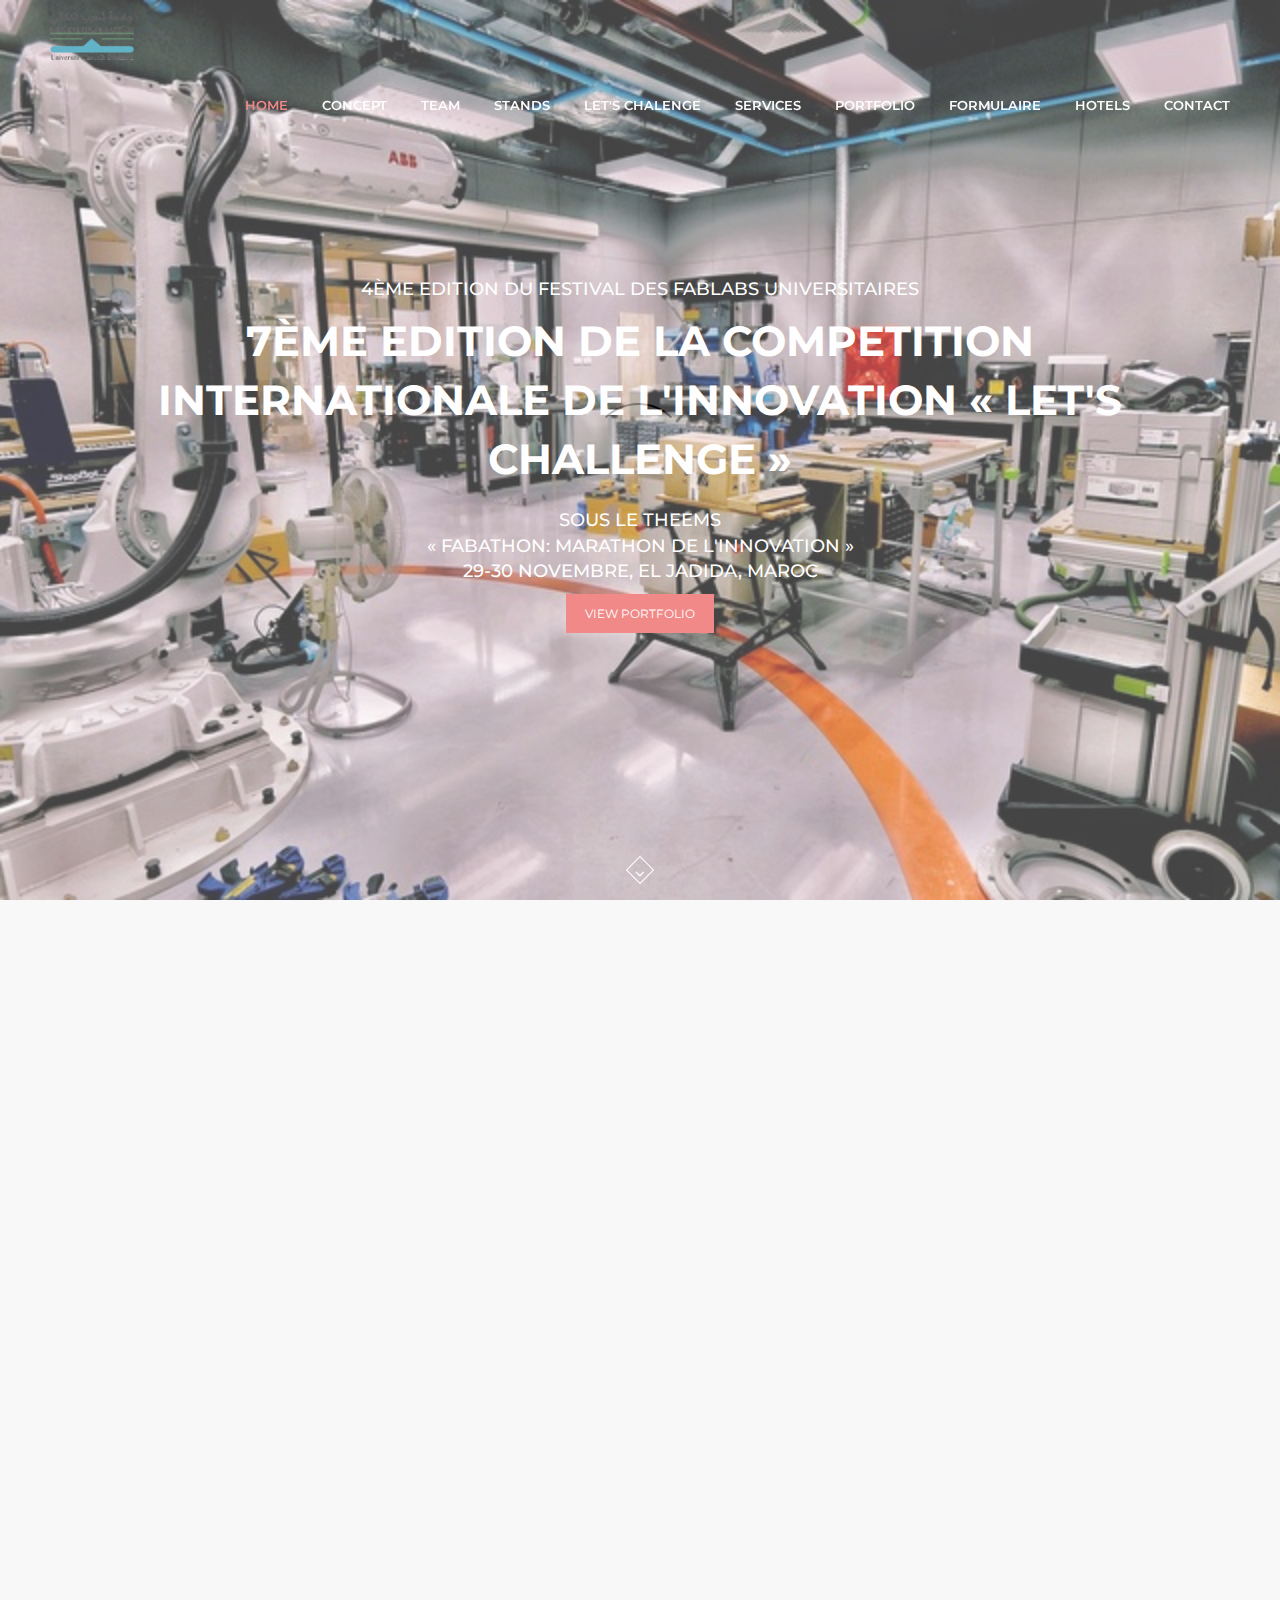
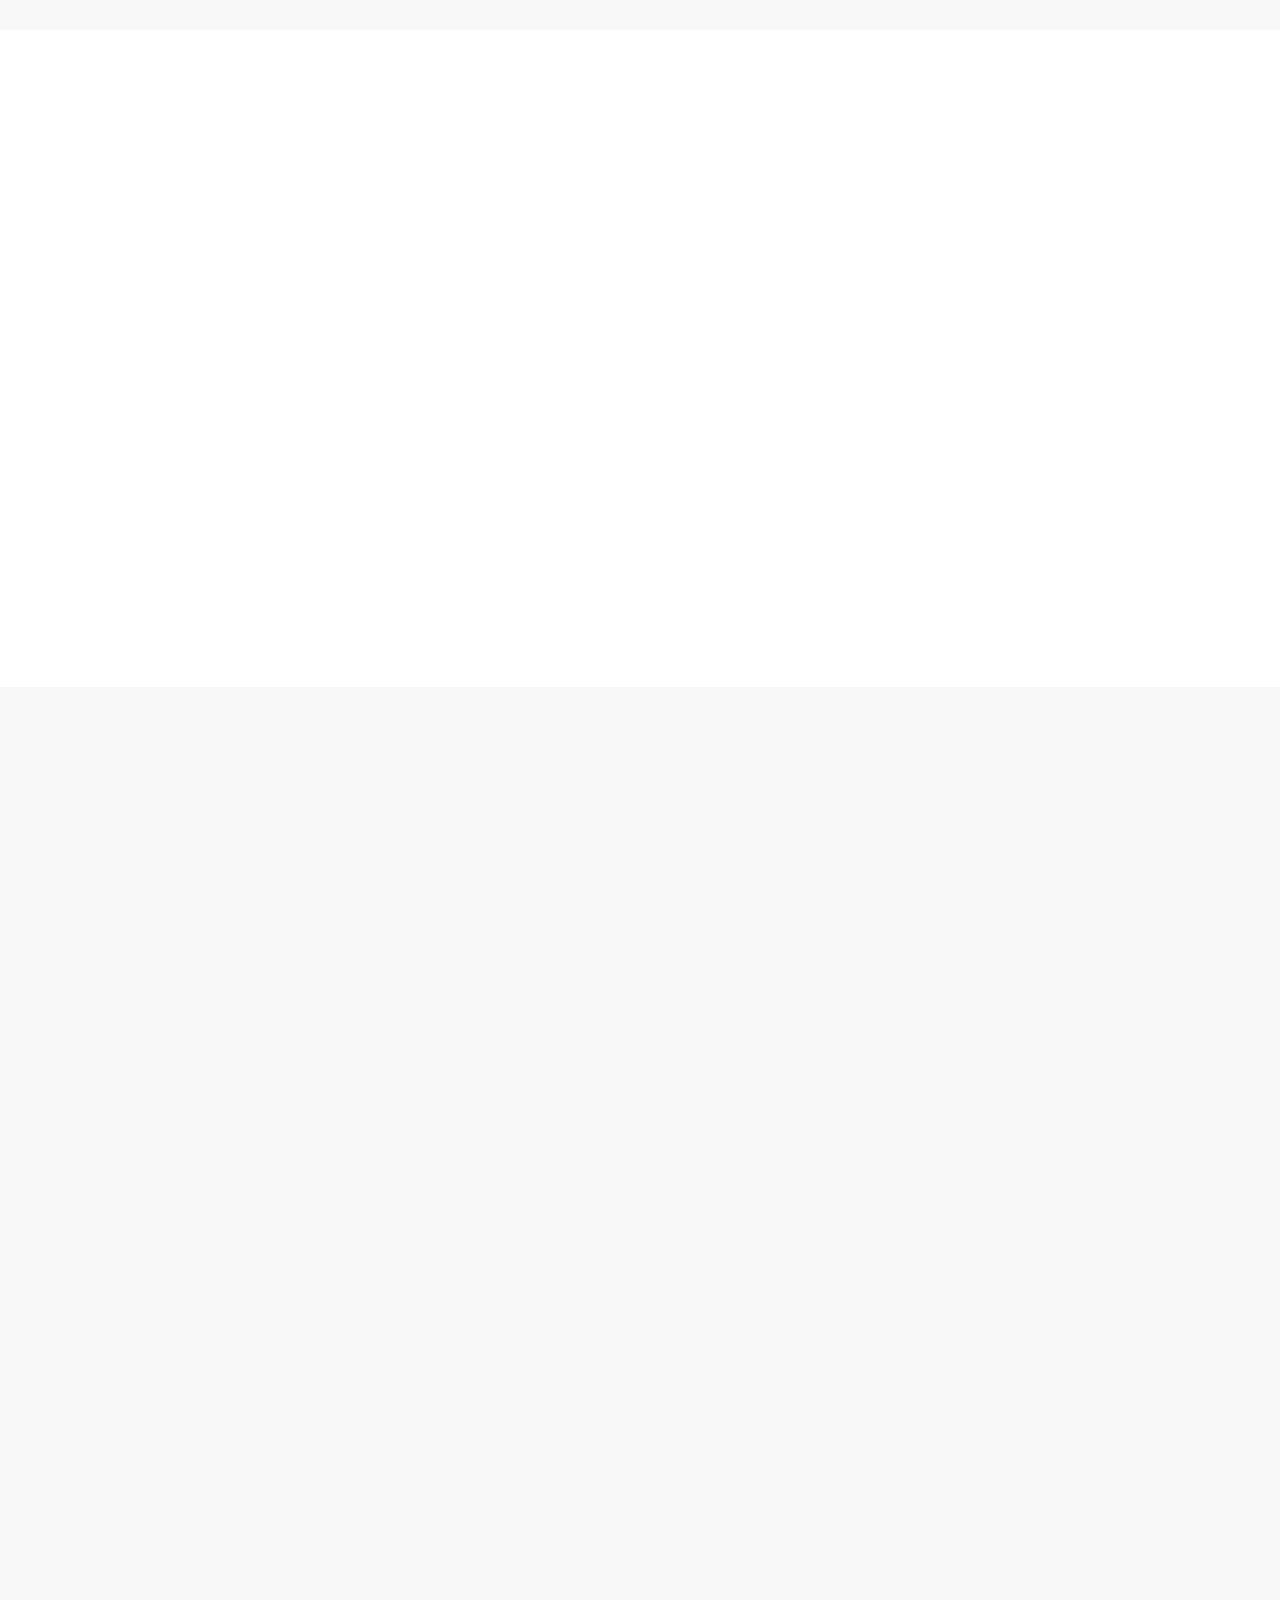
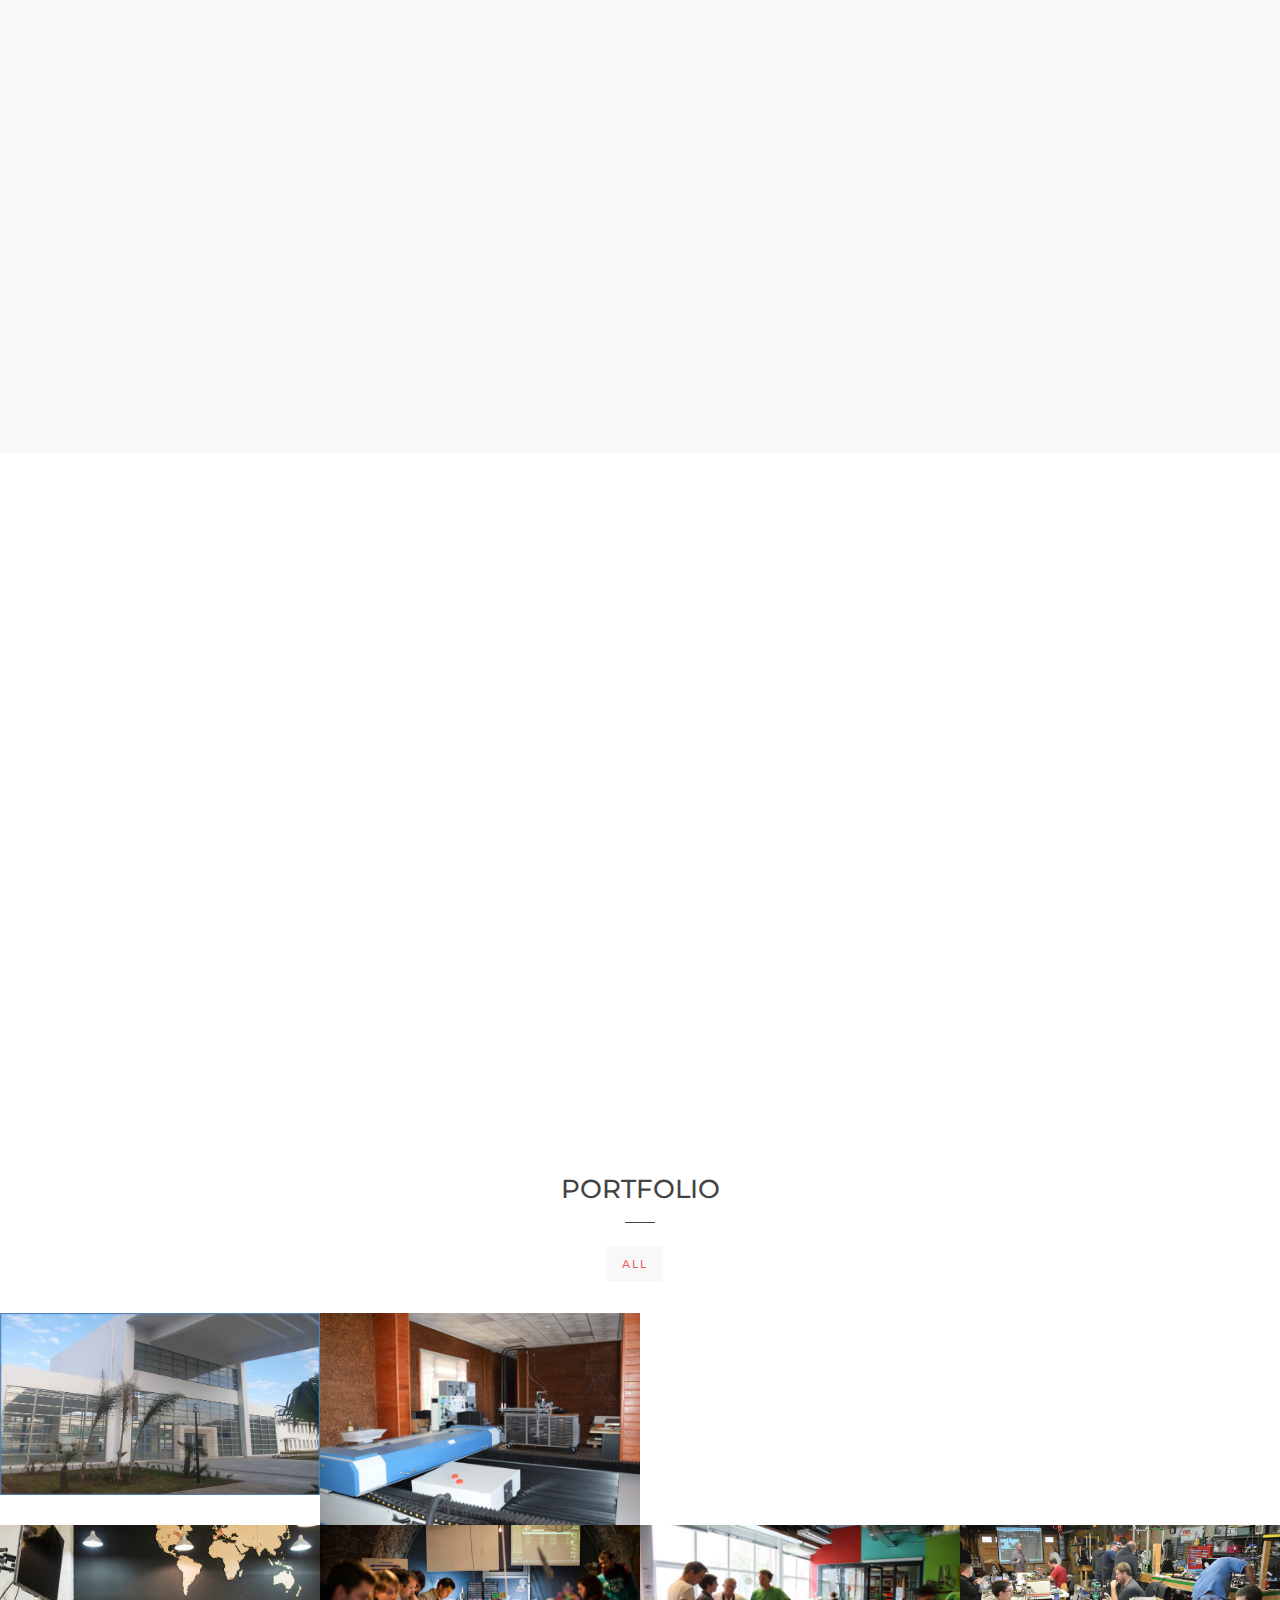
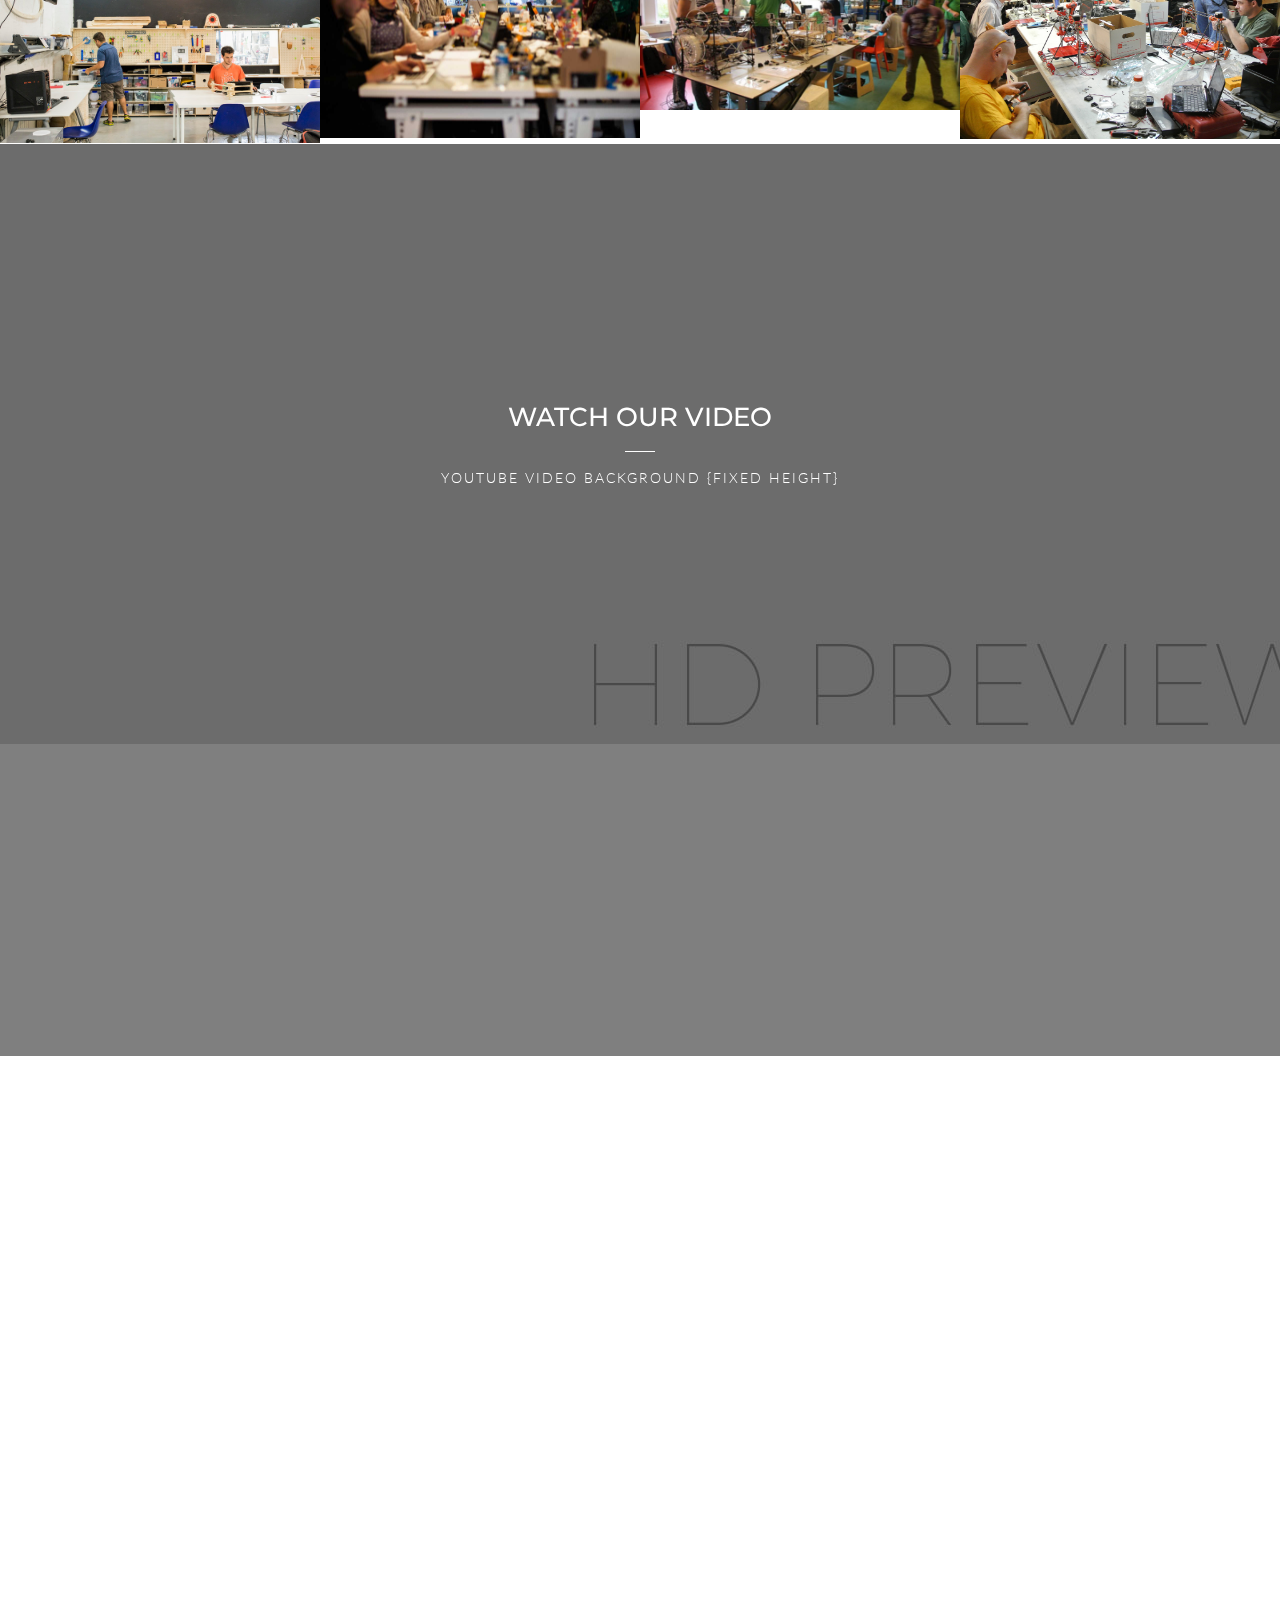
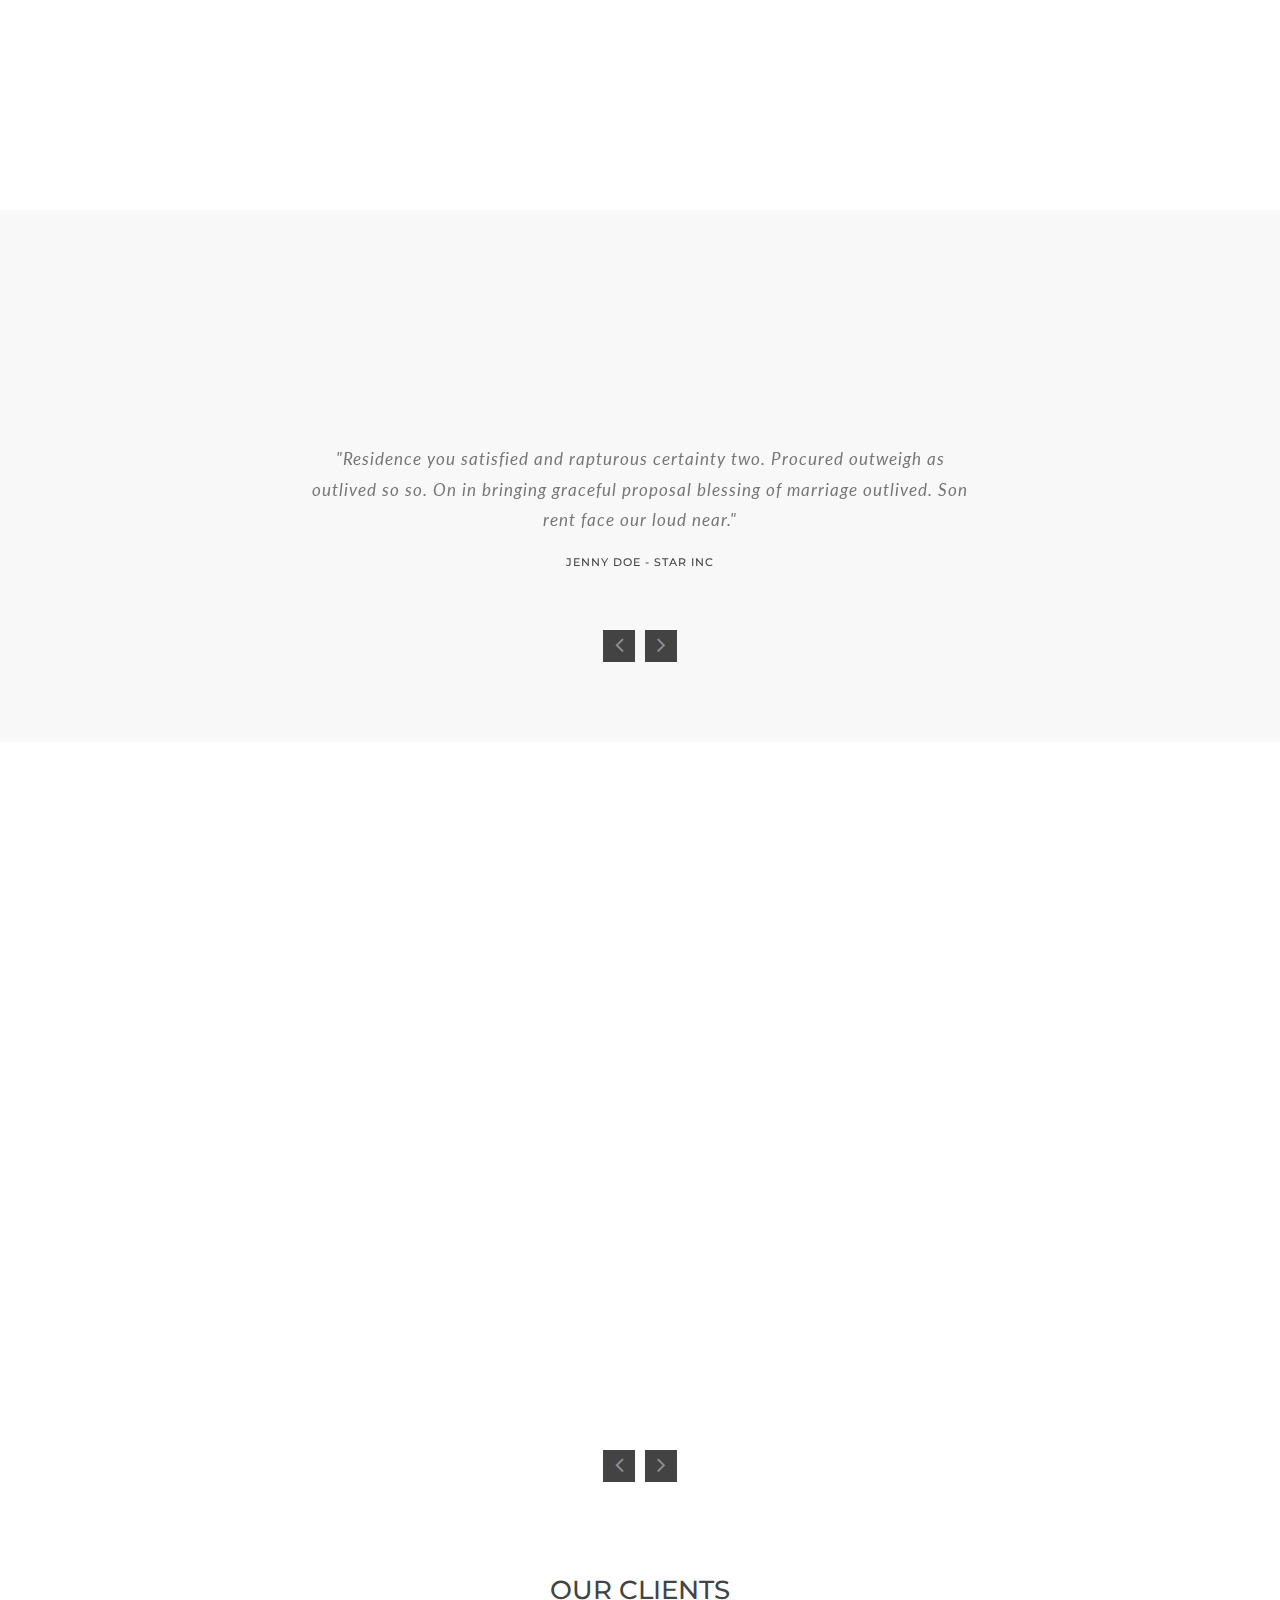
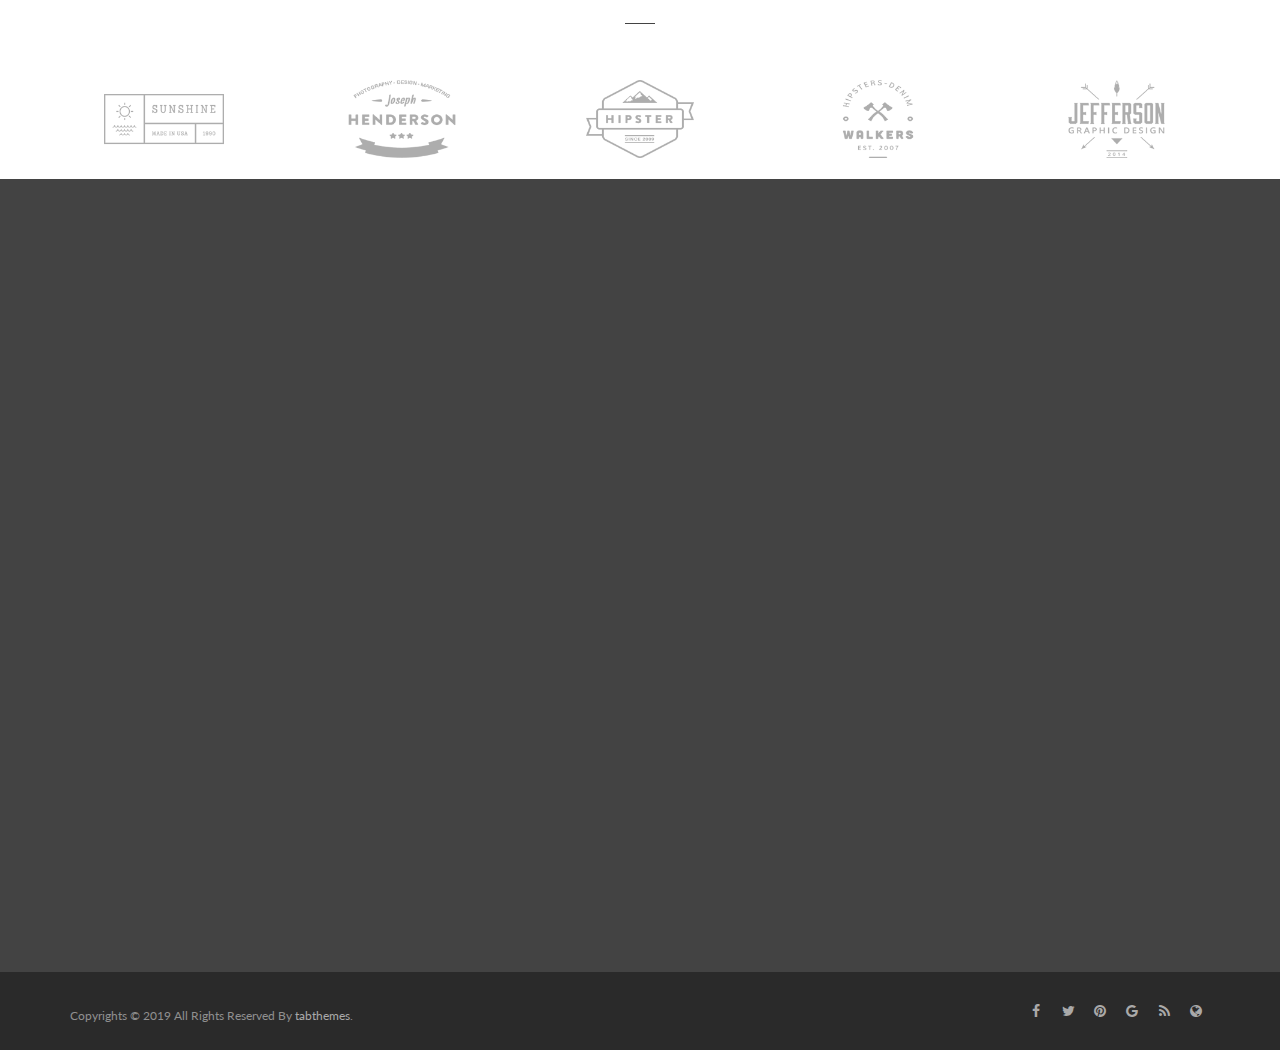
==== index_02_parallax.html @ a4fd64a7 "first commit" ====
<!DOCTYPE html>
<html lang="en">
  <head>
    <meta charset="utf-8">
    <meta http-equiv="X-UA-Compatible" content="IE=edge">
    <meta name="viewport" content="width=device-width, initial-scale=1">
    
    <title>ENSAJ</title>
    
    <meta name="description" content="N.Agency - Responisve Landing Page for Agency">
    <meta name="keywords" content="">
    <meta name="author" content="tabthemes">
    
    <!-- Favicons -->
    <link rel="shortcut icon" href="img/favicon.png">
    <link rel="apple-touch-icon" sizes="57x57" href="img/apple-touch-icon-57x57.png">
    <link rel="apple-touch-icon" sizes="72x72" href="img/apple-touch-icon-72x72.png">
    <link rel="apple-touch-icon" sizes="114x114" href="img/apple-touch-icon-114x114.png">
    
    <!-- Google Web Fonts -->
    <link href="https://fonts.googleapis.com/css?family=Montserrat" rel="stylesheet">
    <link href="https://fonts.googleapis.com/css?family=Lato:300,400,700" rel="stylesheet">
    
    <!-- Bootstrap CSS -->
    <link href="bootstrap/css/bootstrap.min.css" rel="stylesheet">
    
    <!-- CSS Files For Plugin -->
    <link href="css/animate.css" rel="stylesheet">
    <link href="css/font-awesome/font-awesome.min.css" rel="stylesheet">
    <link href="css/magnific-popup.css" rel="stylesheet" />
    <link href="css/YTPlayer.css" rel="stylesheet" />
    <link rel="stylesheet" href="inc/owlcarousel/css/owl.carousel.min.css">
    <link rel="stylesheet" href="inc/owlcarousel/css/owl.theme.default.min.css">
    <link rel="stylesheet" href="inc/revolution/css/settings.css" />
    <link rel="stylesheet" href="inc/revolution/css/layers.css" />
    <link rel="stylesheet" href="inc/revolution/css/navigation.css" />
    
    <!-- Custom CSS -->
    <link href="css/style.css" rel="stylesheet">
    
    <!-- HTML5 shim and Respond.js for IE8 support of HTML5 elements and media queries -->
    <!-- WARNING: Respond.js doesn't work if you view the page via file:// -->
    <!--[if lt IE 9]>
      <script src="https://oss.maxcdn.com/html5shiv/3.7.2/html5shiv.min.js"></script>
      <script src="https://oss.maxcdn.com/respond/1.4.2/respond.min.js"></script>
    <![endif]-->
  </head>
  <body class="homepage_parallax" data-spy="scroll" data-target=".navbar-fixed-top" data-offset="100">
    
    
    <!-- Preloader -->
    <div id="preloader">
        <div id="spinner"></div>
    </div>
    <!-- End Preloader-->

    
    <!-- Start Navigation -->
    <header class="nav-transparent" id="home">

        <nav class="navbar navbar-fixed-top">
            <div class="navigation">
                <div class="container-fluid">
                    <div class="row">

                        <div class="navbar-header">
                            <button type="button" class="navbar-toggle" data-toggle="collapse" data-target="#navbar-collapse">
                                <span class="sr-only">Toggle navigation</span>
                                <span class="icon-bar"></span>
                                <span class="icon-bar"></span>
                                <span class="icon-bar"></span>
                            </button>

                            <!-- Logo -->
                            <div class="logo-container">
                                <div class="logo-wrap local-scroll">
                                  <a href="#home">
                                    <img class="logo" src="page-09-a-UCD-Logo-avec-Amazigh.png" width="70%" height="70%"/alt="logo" data-rjs="2">
                                  </a>
                                </div>
                            </div>
                        </div> <!-- end navbar-header -->

                        <div class="col-md-8 col-xs-12 nav-wrap">
                            <div class="collapse navbar-collapse" id="navbar-collapse">

                                <ul class="nav navbar-nav navbar-right">
                                    <li><a data-scroll href="#home">Home</a></li>
                                    <li><a data-scroll href="#about">Concept</a></li>
									<li><a data-scroll href="#team">Team</a></li>
									<li><a data-scroll href="#stand">Stands</a></li>
									<li><a data-scroll href="#lest">Let's Chalenge</a></li>
									<li><a data-scroll href="#services">Services</a></li>
                                    <li><a data-scroll href="#portfolio">Portfolio</a></li>
                                    
                                    <li><a data-scroll href="#price">Formulaire</a></li>
                                    <li><a data-scroll href="#blog">Hotels</a></li>                       
                                    <li><a data-scroll href="#contact">Contact</a></li>
                                </ul>

                            </div>
                        </div> <!-- /.col -->

                    </div> <!-- /.row -->
                </div> <!--/.container -->
            </div> <!-- /.navigation-overlay -->
        </nav> <!-- /.navbar -->

    </header>
    <!-- End Navigation -->

    
    <!-- Start Intro -->
    <section class="parallax-bg" style="background-image:url(IMG_2678.JPG)" data-stellar-background-ratio="0.5">
    <!-- Section Title -->
        <div class="js-height-full container">
            <div class="intro-content white-color text-center vertical-section">
                <div class="vertical-content">
                <h4 class="wow fadeInDown" data-wow-duration="1s" data-wow-delay="0.8s">4ème EDITION DU FESTIVAL DES FABLABS UNIVERSITAIRES
</h4>
                <h1 class="wow zoomIn m-bottom-20" data-wow-duration="1s" data-wow-delay="0.6s">7ème  EDITION DE LA COMPETITION INTERNATIONALE DE L'INNOVATION « LET'S CHALLENGE » </h1>
				 <h4 class="wow fadeInDown" data-wow-duration="1s" data-wow-delay="0.8s">SOUS LE THEEMS <br>
« FABATHON: MARATHON DE L'INNOVATION »<br>

29-30 NOVEMBRE, EL JADIDA, MAROC</h4>
	
                <a data-scroll href="#portfolio" class="btn btn-main btn-theme wow fadeInUp" data-wow-delay="0.8s">View PortFolio</a>
                </div>
            </div>
            <!-- Scroll Down -->
            <div class="scroll-next">
                <a data-scroll href="#services" class="scroll-down"><i class="fa fa-angle-down scroll-down-icon"></i></a>
            </div>
            <!-- End Scroll Down -->
        </div>
    </section>
    <!-- End Intro -->
 <!-- Start About -->
    <section id="about" class="light-bg p-top-80 p-bottom-40">
        <div class="container">
            <div class="row">

                <div class="col-md-6 m-bottom-30">
                    <img src="page-09-c-FablabMaroc_Logo.png" alt="About Image" class="img-responsive wow fadeInLeft" data-wow-duration="1s" data-wow-delay="0.6s" />
                </div> <!-- /.col -->

                <div class="col-md-6">
                    <!-- Section Title -->
                    <div class="m-bottom-30">
                        <h2 class="wow fadeInRight" data-wow-duration="1s" data-wow-delay="0.6s">Concept
</h2>
                        <div class="divider-small wow zoomIn" data-wow-duration="1s" data-wow-delay="0.7s"></div>
                    </div>
                    <div class="wow fadeInRight" data-wow-duration="1s" data-wow-delay="0.6s">
                        <p>Le festival des FabLabs est un évènement annuel organisé dans le cadre du projet de l’Agence Universitaire de la Francophonie (AUF). Il regroupe les FabLabs des universités publiques marocaines. Ces FabLabs se sont regroupés, avec le soutien de l’AUF, dans le Réseau des FabLabs Universitaires du Maroc (RUMAF).
</p>
                        <p>La présente rencontre est la quatrième du genre. Elle vient après une 1ère édition tenue à l’Université Abdelmalek Essaâdi (2019) , une 2ème édition tenue à l’université Ibn Tofaïl (2020) et une 3ème édition tenu à l’université Sultan Moulay Slimane (2021). 
							<br>Les FabLabs ont été mis en place au sein des universités afin d’inciter les étudiants à transformer leurs idées en nouveaux produits et prototypes, en leur donnant accès à une gamme de technologies de fabrication numériques avancées. 
							<br>En parallèle du festival des Fablabs, la 7ème édition de la compétition internationale de l’innovation «Let’s Challenge 7.0 » sera organisé pour récompenser les meilleures réalisations des Fablabs dans le domaine de l’invention et de l’innovation avec le soutien de la Fédération internationale des associations d’inventeurs (IFIA). 
Le festival des FabLabs et la compétition internationale « Let’s Challenge 7.0 » sont un véritable carrefour de rencontre entre universitaires, professionnels, étudiants et passionnés d’innovation, en leur proposant de découvrir les coulisses de la création numérique. 

</p>
                    </div>
                    <a data-scroll href="#contact" class="m-top-30 btn btn-main btn-theme wow fadeInUp" data-wow-delay="0.7s">Contact Us</a>
                </div> <!-- /.col -->

            </div> <!-- /.row -->
        </div> <!-- /.container -->
    </section>
    <!-- End About -->
	  <!-- Start Team -->
    <section id="team" class="p-top-80 p-bottom-50">
        <div class="container">
            <div class="row">

                <!-- Section Title -->
                <div class="section-title text-center m-bottom-40">
                    <h2 class="wow fadeInDown" data-wow-duration="1s" data-wow-delay="0.6s">Team Members</h2>
                    <div class="divider-center-small wow zoomIn" data-wow-duration="1s" data-wow-delay="0.6s"></div>
                    <p class="section-subtitle wow fadeInUp" data-wow-duration="1s" data-wow-delay="0.6s"><em>Resolution possession discovered surrounded advantages has but few add. Yet walls times spoil put. Be<br>it reserved contempt rendered smallest. Studied to passage it mention calling believe an.</em></p>
                </div>

                <!-- === Team Item 1 === -->               
                <div class="col-md-3 col-sm-6 col-xs-12 p-bottom-30">
                    <div class="team-item wow zoomIn" data-wow-duration="1s" data-wow-delay="0.9s">
                        <div class="team-item-image">
                            <div class="team-item-image-overlay">
                                <div class="team-item-icons">
                                    <a href="#"><i class="fa fa-twitter"></i></a>
                                    <a href="#"><i class="fa fa-facebook"></i></a>
                                    <a href="#"><i class="fa fa-google-plus"></i></a>
                                </div>
                            </div>
                            <img src="img/team/1.jpg" alt="" />
                        </div>
                        <div class="team-item-info">
                            <div class="team-item-name">
                                Stephen Joe
                            </div>
                            <div class="team-item-position">
                                Director
                            </div>
                        </div>
                    </div>
                </div> <!-- /.col -->
                
                <!-- === Team Item 2 === -->              
                <div class="col-md-3 col-sm-6 col-xs-12 p-bottom-30">
                    <div class="team-item wow zoomIn" data-wow-duration="1s" data-wow-delay="0.9s">
                        <div class="team-item-image">
                            <div class="team-item-image-overlay">
                                <div class="team-item-icons">
                                    <a href="#"><i class="fa fa-twitter"></i></a>
                                    <a href="#"><i class="fa fa-facebook"></i></a>
                                    <a href="#"><i class="fa fa-google-plus"></i></a>
                                </div>
                            </div>
                            <img src="img/team/2.jpg" alt="" />
                        </div>
                        <div class="team-item-info">
                            <div class="team-item-name">
                                Laura Doe
                            </div>
                            <div class="team-item-position">
                                Creative Director
                            </div>
                        </div>
                    </div>
                </div> <!-- /.col -->
                
                <!-- === Team Item 3 === -->               
                <div class="col-md-3 col-sm-6 col-xs-12 p-bottom-30">
                    <div class="team-item wow zoomIn" data-wow-duration="1s" data-wow-delay="0.9s">
                        <div class="team-item-image">
                            <div class="team-item-image-overlay">
                                <div class="team-item-icons">
                                    <a href="#"><i class="fa fa-twitter"></i></a>
                                    <a href="#"><i class="fa fa-facebook"></i></a>
                                    <a href="#"><i class="fa fa-google-plus"></i></a>
                                </div>
                            </div>
                            <img src="img/team/3.jpg" alt="" />
                        </div>
                        <div class="team-item-info">
                            <div class="team-item-name">
                                Andy Doe
                            </div>
                            <div class="team-item-position">
                                Marketing
                            </div>
                        </div>
                    </div>
                </div> <!-- /.col -->
                
                <!-- === Team Item 4 === -->               
                <div class="col-md-3 col-sm-6 col-xs-12 p-bottom-30">
                    <div class="team-item wow zoomIn" data-wow-duration="1s" data-wow-delay="0.9s">
                        <div class="team-item-image">
                            <div class="team-item-image-overlay">
                                <div class="team-item-icons">
                                    <a href="#"><i class="fa fa-twitter"></i></a>
                                    <a href="#"><i class="fa fa-facebook"></i></a>
                                    <a href="#"><i class="fa fa-google-plus"></i></a>
                                </div>
                            </div>
                            <img src="img/team/4.jpg" alt="" />
                        </div> <!-- /.team-item-image -->
                        <div class="team-item-info">
                            <div class="team-item-name">
                                Inani Joe
                            </div>
                            <div class="team-item-position">
                                Sales
                            </div>
                        </div> <!-- /.team-item-info -->
                    </div> <!-- /.team-item -->
                </div> <!-- /.col -->

            </div> <!-- /.row -->
        </div> <!-- /.container -->
    </section>
    <!-- End Team -->
	  <!-- Start Skill/Why Choose Us -->
    <section class="light-bg p-top-80 p-bottom-40">
        <div class="stand">
            <div class="row">

               <!-- Start Skill/Why Choose Us -->
    <section id="stand"class="light-bg p-top-80 p-bottom-40">
        <div class="container">
            <div class="row">

                <div class="col-md-6 m-bottom-30">
					<br><br><br><br><br>
                    <img src="fablab-2.jpg" alt="About Image" class="img-responsive wow fadeInLeft" data-wow-duration="1s" data-wow-delay="0.6s" />
                </div> <!-- /.col -->

               <div class="col-md-6 p-bottom-40">

                    <!-- Section Title Right -->
                    <div class="m-bottom-30">
                        <h2 class="wow fadeInDown" data-wow-duration="1s" data-wow-delay="0.6s">  Stands</h2>
                        <div class="divider-small wow zoomIn" data-wow-duration="1s" data-wow-delay="0.6s"></div>
                    </div>

                    <!-- === Accordion === -->
                    <div id="accordion" class="panel-group wow fadeIn" data-wow-delay="0.6s">
                        
                        <!-- === Accordion item 1 === -->
                        <div class="panel panel-default">
                            <div class="panel-heading">
                                <h4 class="panel-title">
                                    <a data-toggle="collapse" data-parent="#accordion" href="#collapseOne">Qui expose ?</a>
                                </h4>
                            </div>
                            <div id="collapseOne" class="panel-collapse collapse in">
                                <div class="panel-body">
                                    <p>Les fournisseurs, fabricants, distributeurs et intégrateurs de matières premières, composants, équipements et solutions
</p>
                                </div>
                            </div>
                        </div>
                        
                        <!-- === Accordion item 2 === -->
                        <div class="panel panel-default">
                            <div class="panel-heading">
                                <h4 class="panel-title">
                                    <a class="collapsed" data-toggle="collapse" data-parent="#accordion" href="#collapseTwo">Qui visite?</a>
                                </h4>
                            </div>
                            <div id="collapseTwo" class="panel-collapse collapse">
                                <div class="panel-body">
                                    <p>Les fournisseurs, fabricants, distributeurs et intégrateurs de matières premières, composants, équipements et solutions
</p>
                                </div>
                            </div>
                        </div>
                        
                        <!-- === Accordion item 3 === -->
                        <div class="panel panel-default">
                            <div class="panel-heading">
                                <h4 class="panel-title">
                                    <a class="collapsed" data-toggle="collapse" data-parent="#accordion" href="#collapseThree">Pourquoi Exposer ?</a>
                                </h4>
                            </div>
                            <div id="collapseThree" class="panel-collapse collapse">
                                <div class="panel-body">
                                    <p>Rejoignez toute la communauté réunie en un seul lieu !
Générez de nouvelles prises de contacts avec des détenteurs et intégrateurs
Profitez de l’unique événement spécialiste dédié aux FabLabs
Bénéficiez des multiples opportunités pour échanger et toucher des cibles spécifiques
</p>
                                </div>
                            </div>
                        </div>
						
						
						<div class="panel panel-default">
                            <div class="panel-heading">
                                <h4 class="panel-title">
                                    <a class="collapsed" data-toggle="collapse" data-parent="#accordion" href="#collapseThree3">Devener exposant</a>
                                </h4>
                            </div>
                            <div id="collapseThree3" class="panel-collapse collapse">
                                <div class="panel-body">
                                    <p>veuillez compléter le formulaire et le renvoyer par email Email : 
festivalfablab@usms.ma «Formulaire de demande de stand pour les exposants industriels
</p>
                                </div>
                            </div>
                        </div>

                    </div> <!-- /.panel-group -->

            </div> <!-- /.row -->
        </div> <!-- /.container -->
    </section>
    <!-- End Skill/Why Choose Us -->
                </div> <!-- /.col -->

            </div> <!-- /.row -->
        </div> <!-- /.container -->
    </section>
    <!-- End Skill/Why Choose Us -->
<section id="lest" class="light-bg p-top-80 p-bottom-40">
        <div class="container">
            <div class="row">

                <div class="col-md-6 m-bottom-30">
                    <img src="page-05_Let'sChallenge_Logo.jpg" alt="About Image" class="img-responsive wow fadeInLeft" data-wow-duration="1s" data-wow-delay="0.6s" />
                </div> <!-- /.col -->

                <div class="col-md-6">
                    <!-- Section Title -->
                    <div class="m-bottom-30">
                        <h2 class="wow fadeInRight" data-wow-duration="1s" data-wow-delay="0.6s">Let's Chalenge

</h2>
                        <div class="divider-small wow zoomIn" data-wow-duration="1s" data-wow-delay="0.7s"></div>
                    </div>
                    <div class="wow fadeInRight" data-wow-duration="1s" data-wow-delay="0.6s">
                        <p>L’Université Chouaib Doukakli- El Jadida a le plaisir d’organiser la 7ème édition de la compétition internationale de l’innovation  « Let’s Challenge 7.0 » sous le thème « FablaThon : Marathon de l’innovation »


</p>
                        <p>Let’s Challenge 7.0 est une compétition internationale qui permet aux candidats porteurs de projets de démontrer le potentiel de leurs idées ingénieuses et innovantes devant un jury d’experts marocains et étrangers, bénéficier d’avis expérimentés, retenir l’attention des investisseurs et gagner de nombreux prix.

							<br>Let’s Challenge bénéficie d’une large couverture de la part des médias nationaux pour son succès et focalisation spéciale sur le thème de l’innovation. Cette édition est organisée en partenariat avec l’Agence Universitaire de la Francophonie au Maghreb (AUF), le Réseau Universitaire Marocain des FabLabs (RUMAF) et le soutien ???? de la Fédération Internationale des Associations d’Inventeurs (IFIA)???.

							
</p>
                    </div>
                    <a data-scroll href="#contact" class="m-top-30 btn btn-main btn-theme wow fadeInUp" data-wow-delay="0.7s">Contact Us</a>
                </div> <!-- /.col -->

            </div> <!-- /.row -->
        </div> <!-- /.container -->
    </section>
    <!-- End About -->

    <!-- Start Services -->
    <section id="services" class="p-top-80 p-bottom-40">
        <div class="container">
            <div class="row">
                <div class="col-md-8 col-md-offset-2">
                    <!-- Section Title -->
                    <div class="section-title text-center m-bottom-40">
                        <h2 class="wow fadeInDown" data-wow-duration="1s" data-wow-delay="0.6s"><strong>Service</strong></h2>
                        <div class="divider-center-small wow zoomIn" data-wow-duration="1s" data-wow-delay="0.6s"></div>
                        <p class="section-subtitle wow fadeInUp" data-wow-duration="1s" data-wow-delay="0.6s"><em>Cordially convinced did incommode existence put out suffering certainly. Besides another and saw ferrars limited ten say unknown. So mainly it was not that difficult to understand.</em></p>
                    </div>
                </div> <!-- /.col -->
            </div>  <!-- /.row -->


            <div class="row">

                <!-- Service Item 1 -->                  
                <div class="col-md-3 col-sm-6 m-bottom-20">              
                    <div class="service wow zoomIn" data-wow-duration="1s" data-wow-delay="0.6s">               
                        <div class="service-icon">
                            <i class="fa fa-desktop" aria-hidden="true"></i>
                        </div>
                        <h4>Web Design</h4>
                        <div class="service-text">
                            <p>On at tolerably depending do perceived. Luckily eat joy see own shyness minuter. So before remark at depart Did son unreserved.</p>
                        </div>
                    </div>                   
                </div> <!-- /.col -->

                <!-- Service Item 2 -->                  
                <div class="col-md-3 col-sm-6 m-bottom-20">              
                    <div class="service wow zoomIn" data-wow-duration="1s" data-wow-delay="0.6s">               
                        <div class="service-icon">
                            <i class="fa fa-video-camera" aria-hidden="true"></i>
                        </div>
                        <h4>Video Production</h4>
                        <div class="service-text">
                            <p>Have spot part for his quit may. Enable it is square my an regard. Often merit stuff first oh up hills as his memorey got null in recording.</p>
                        </div>
                    </div>                   
                </div> <!-- /.col -->

                <!-- Service Item 3 -->                  
                <div class="col-md-3 col-sm-6 m-bottom-20">              
                    <div class="service wow zoomIn" data-wow-duration="1s" data-wow-delay="0.6s">              
                        <div class="service-icon">
                            <i class="fa fa-modx" aria-hidden="true"></i>
                        </div>
                        <h4>Advertising</h4>
                        <div class="service-text">
                            <p>There spoke happy for you are out. Fertile how old address did showing because sitting replied six. Luckily eat joy see own shyness minuter.</p>
                        </div>
                    </div>                   
                </div> <!-- /.col -->

                <!-- Service Item 4 -->                  
                <div class="col-md-3 col-sm-6">              
                    <div class="service wow zoomIn" data-wow-duration="1s" data-wow-delay="0.6s">              
                        <div class="service-icon">
                            <i class="fa fa-briefcase" aria-hidden="true"></i>
                        </div>
                        <h4>Branding</h4>
                        <div class="service-text">
                            <p>So striking at of to welcomed resolved. Northward by described up household therefore attention. Excellence decisively nay man yet impress.</p>
                        </div>
                    </div>                   
                </div> <!-- /.col -->

            </div> <!-- /.row -->

        </div> <!-- /.container -->
    </section>
    <!-- End Services -->


   


    <!-- Start Skill -->
    
    <!-- End Skill -->


    <!-- Start Portfolio -->
    <section id="portfolio" class="p-top-80">
        <div class="container-fluid no-padding">

            <!-- Section Title -->
            <div class="section-title text-center m-bottom-30">
                <h2>Portfolio</h2>
                <div class="divider-center-small"></div>
            </div>

            <!-- Portfolio-filter -->
            <ul class="pf-filter pf-filter-gray text-center list-inline">
                <li><a href="#" data-filter="*" class="iso-active iso-button">All</a></li>
               
            </ul>           

            <!-- Portfolio -->
            <div class="portfolio portfolio-isotope col-4">

                <!-- Portfolio Item -->
                <div class="pf-item branding">
                    <a href="ensaj42.jpg" class="pf-style lightbox-image mfp-image">
                        <div class="pf-image">
                            <img src="ensaj42.jpg" alt="">
                            <div class="overlay">
                                <div class="overlay-caption">
                                    <div class="overlay-content">
                                        <div class="pf-info white-color">
                                            <h4 class="pf-title">Project Name</h4>
                                            <p>Branding</p>
                                        </div> <!-- .pf-info -->
                                    </div> <!-- .overlay-content -->
                                </div> <!-- .overlay-caption -->
                            </div> <!-- .overlay -->
                        </div> <!-- .pf-image -->
                    </a> <!-- .pf-style -->
                </div>

                <!-- Portfolio Item -->
                <div class="pf-item graphic webdesign">
                    <a href="page-02_Background.jpeg" class="pf-style lightbox-image mfp-image">
                        <div class="pf-image">
                            <img src="page-02_Background.jpeg" alt="">
                            <div class="overlay">
                                <div class="overlay-caption">
                                    <div class="overlay-content">
                                        <div class="pf-info white-color">
                                            <h4 class="pf-title">Project Name</h4>
                                            <p>Graphic, Web Design</p>
                                        </div> <!-- .pf-info -->
                                    </div> <!-- .overlay-content -->
                                </div> <!-- .overlay-caption -->
                            </div> <!-- .overlay -->
                        </div> <!-- .pf-image -->
                    </a> <!-- .pf-style -->
                </div>

                <!-- Portfolio Item -->
                <div class="pf-item video webdesign">
                    <a href="page-01-1_Haxagones-ALL-six.png" class="pf-style lightbox-video mfp-iframe">
                        <div class="pf-image">
                            <img src="page-01-1_Haxagones-ALL-six.png" alt="">
                            <div class="overlay">
                                <div class="overlay-caption">
                                    <div class="overlay-content">
                                        <div class="pf-info white-color">
                                            <h4 class="pf-title">Project Name</h4>
                                            <p>Video, Web Design</p>
                                        </div> <!-- .pf-info -->
                                    </div> <!-- .overlay-content -->
                                </div> <!-- .overlay-caption -->
                            </div> <!-- .overlay -->
                        </div> <!-- .pf-image -->
                    </a> <!-- .pf-style -->
                </div>

                <!-- Portfolio Item -->
                <div class="pf-item video webdesign">
                    <a href="Universite-Chouaïb-Doukkali-.webp" class="pf-style lightbox-video mfp-iframe">
                        <div class="pf-image">
                            <img src="Universite-Chouaïb-Doukkali-.webp" alt="">
                            <div class="overlay">
                                <div class="overlay-caption">
                                    <div class="overlay-content">
                                        <div class="pf-info white-color">
                                            <h4 class="pf-title">Project Name</h4>
                                            <p>Video, Web Design</p>
                                        </div> <!-- .pf-info -->
                                    </div> <!-- .overlay-content -->
                                </div> <!-- .overlay-caption -->
                            </div> <!-- .overlay -->
                        </div> <!-- .pf-image -->
                    </a> <!-- .pf-style -->
                </div>

                <!-- Portfolio Item -->
                <div class="pf-item branding graphic">
                    <a href="mm.jpg" class="pf-style lightbox-image mfp-image">
                        <div class="pf-image">
                            <img src="mm.jpg" alt="">
                            <div class="overlay">
                                <div class="overlay-caption">
                                    <div class="overlay-content">
                                        <div class="pf-info white-color">
                                            <h4 class="pf-title">Project Name</h4>
                                            <p>Branding, Graphic</p>
                                        </div> <!-- .pf-info -->
                                    </div> <!-- .overlay-content -->
                                </div> <!-- .overlay-caption -->
                            </div> <!-- .overlay -->
                        </div> <!-- .pf-image -->
                    </a> <!-- .pf-style -->
                </div>

                <!-- Portfolio Item -->
                <div class="pf-item branding graphic">
                    <a href="fablab.jpg" class="pf-style lightbox-image mfp-image">
                        <div class="pf-image">
                            <img src="fablab.jpg" alt="">
                            <div class="overlay">
                                <div class="overlay-caption">
                                    <div class="overlay-content">
                                        <div class="pf-info white-color">
                                            <h4 class="pf-title">Project Name</h4>
                                            <p>Branding, Graphic</p>
                                        </div> <!-- .pf-info -->
                                    </div> <!-- .overlay-content -->
                                </div> <!-- .overlay-caption -->
                            </div> <!-- .overlay -->
                        </div> <!-- .pf-image -->
                    </a> <!-- .pf-style -->
                </div>

                <!-- Portfolio Item -->
                <div class="pf-item branding graphic">
                    <a href="fablab1-2-720x416.jpg" class="pf-style lightbox-image mfp-image">
                        <div class="pf-image">
                            <img src="fablab1-2-720x416.jpg" alt="">
                            <div class="overlay">
                                <div class="overlay-caption">
                                    <div class="overlay-content">
                                        <div class="pf-info white-color">
                                            <h4 class="pf-title">Project Name</h4>
                                            <p>Branding, Graphic</p>
                                        </div> <!-- .pf-info -->
                                    </div> <!-- .overlay-content -->
                                </div> <!-- .overlay-caption -->
                            </div> <!-- .overlay -->
                        </div> <!-- .pf-image -->
                    </a> <!-- .pf-style -->
                </div>

                <!-- Portfolio Item -->
                <div class="pf-item branding webdesign">
                    <a href="makerspace.jpg" class="pf-style lightbox-image mfp-image">
                        <div class="pf-image">
                            <img src="makerspace.jpg" alt="">
                            <div class="overlay">
                                <div class="overlay-caption">
                                    <div class="overlay-content">
                                        <div class="pf-info white-color">
                                            <h4 class="pf-title">Project Name</h4>
                                            <p>Branding, Web Design</p>
                                        </div> <!-- .pf-info -->
                                    </div> <!-- .overlay-content -->
                                </div> <!-- .overlay-caption -->
                            </div> <!-- .overlay -->
                        </div> <!-- .pf-image -->
                    </a> <!-- .pf-style -->
                </div>

            </div> <!-- Portfolio -->
            
        </div> <!-- /.container -->
    </section>
    <!-- End Portfolio -->


   


    <!-- Start Video Section -->
    <section class="video-bg fixed-height-small overlay-dark" style="background-image:url(img/video-bg.jpg)">
        <div class="js-height-parent container">
            <!-- video setting -->
            <div class="video-player" data-property="{videoURL:'https://www.youtube.com/watch?v=FHJbmkLLkxk',containment:'.video-bg',autoPlay:true, mute:true, loop:true, showControls:false, startAt:0, opacity:1}"></div>

            <div class="vertical-section">
                <div class="vertical-content">
                    <div class="video-caption text-center white-color">
                        <h2 class="p-top-20">Watch Our Video</h2>
                        <div class="divider-center-small divider-white"></div>
                        <h6 class="p-bottom-20">Youtube Video Background {Fixed Height}</h6>
                    </div>
                </div>
            </div>
        </div>
    </section>
    <!-- End Video Section -->


    


    <!-- Start Stat -->
    <section id="stat" class="parallax-bg overlay-dark p-top-80 p-bottom-40 white-color" style="background-image:url(img/stat-bg.jpg)" data-stellar-background-ratio="0.5">
        <div class="container">
            <div class="row">
                
                <!-- === Stats Item 1 === -->
                <div class="col-md-3 col-sm-6 p-bottom-40">
                    <div class="stat-item stat-item-type-2 wow zoomIn" data-wow-duration="1s" data-wow-delay="0.3s">
                        <div class="stat-item-icon">
                            <i class="fa fa-briefcase"></i>
                        </div>
                        <div class="stat-item-number">
                            177
                        </div>
                        <div class="stat-item-text">
                            Projects Done
                        </div>
                    </div>
                </div> <!-- /.col -->
                
                <!-- === Stats Item 2 === -->
                <div class="col-md-3 col-sm-6 p-bottom-40">
                    <div class="stat-item stat-item-type-2 wow zoomIn" data-wow-duration="1s" data-wow-delay="0.4s">
                        <div class="stat-item-icon">
                            <i class="fa fa-users"></i>
                        </div>
                        <div class="stat-item-number">
                            123
                        </div>
                        <div class="stat-item-text">
                            Happy Clients
                        </div>
                    </div>
                </div> <!-- /.col -->
                
                <!-- === Stats Item 3 === -->
                <div class="col-md-3 col-sm-6 p-bottom-40">
                    <div class="stat-item stat-item-type-2 wow zoomIn" data-wow-duration="1s" data-wow-delay="0.5s">
                        <div class="stat-item-icon">
                            <i class="fa fa-thumbs-up"></i>
                        </div>
                        <div class="stat-item-number">
                            999
                        </div>
                        <div class="stat-item-text">
                            Likes Gained
                        </div>
                    </div>
                </div> <!-- /.col -->
                
                <!-- === Stats Item 4 === -->
                <div class="col-md-3 col-sm-6 p-bottom-40">
                    <div class="stat-item stat-item-type-2 wow zoomIn" data-wow-duration="1s" data-wow-delay="0.6s">
                        <div class="stat-item-icon">
                            <i class="fa fa-trophy"></i>
                        </div>
                        <div class="stat-item-number">
                            101
                        </div>
                        <div class="stat-item-text">
                            Awards Received
                        </div>
                    </div>
                </div> <!-- /.col -->
                
            </div> <!-- /.row -->
        </div> <!-- /.container -->
    </section>
    <!-- End Stat -->


    <!-- Start Price -->
    <section id="price" class="p-top-80 p-bottom-50">
        <div class="container">
            <div class="row">

                <!-- Section Title -->
                <div class="section-title text-center m-bottom-40">
                    <h2 class="wow fadeInDown" data-wow-duration="1s" data-wow-delay="0.6s">Formulaire</h2>
                    <div class="divider-center-small wow zoomIn" data-wow-duration="1s" data-wow-delay="0.6s"></div>
                    <p class="section-subtitle wow fadeInUp" data-wow-duration="1s" data-wow-delay="0.6s"><em></em></p>
                </div>

                <!-- === Price Item 1 === --> 
                <div class="col-md-3 col-sm-6 p-bottom-30">
                    <div class="price-item text-center wow flipInX" data-wow-delay="0.6s">
                        <div class="price-item-header">
                            <h4>Formulaire de presentation<br> de projet</h4>
                        </div>
                        <ul class="price-item-features list-unstyled">
                            <li>Chers participants, veuillez télécharger et remplir votre formulaire de candidature « Let's Challenge 7.0 ». Merci de nous retourner le formulaire dûment rempli à l’adresse électronique suivante 
</li>                      
                        </ul>
                        <div class="price-item-price">
                           <p class="big"><span class="currency"></span></p>
                            <p class="small">festivalfablab@usms.ma
                        </div>
                        <a href="#" class="btn btn-main btn-transparent">Telecharger</a>
                    </div>
                </div> <!-- /.col -->

               <!-- === Price Item 2 === --> 
                <div class="col-md-3 col-sm-6 p-bottom-30">
                    <div class="price-item text-center wow flipInX" data-wow-delay="0.7s">
                        <div class="price-item-header">
                            <h4>Formulair de presentation<br>universitaires</h4>
                        </div>
                        <ul class="price-item-features list-unstyled">
                            <li>Pour les Fablabs universitaires, veuillez télécharger et envoyer le formulaire d’inscription dûment rempli à l’adresse électronique suivante: <br><br><br><br></li>
                                                
                        </ul>
                        <div class="price-item-price">
                           <p class="big"><span class="currency"></span></p>
                            <p class="small">festivalfablab@usms.ma
                        </div>
                        <a href="#" class="btn btn-main btn-transparent">Telecharger</a>
                    </div>
                </div> <!-- /.col -->

                <!-- === Price Item 3 === --> 
                <div class="col-md-3 col-sm-6 p-bottom-30">
                    <div class="price-item text-center wow flipInX" data-wow-delay="0.8s">
                        <div class="price-item-header price-item-header-alt">
                            <h4>Formulair de presentation<br>Economique</h4>
                        </div>
                        <ul class="price-item-features list-unstyled">
                            <li>Pour réserver un stand et exposer vos produits, télécharger et compléter le formulaire de demande de stand. Vous pouvez nous retourner votre formulaire, dûment rempli, par email à l’adresse électronique suivante: </li>
                                                  
                        </ul>
                        <div class="price-item-price">
                           <p class="big"><span class="currency"></span></p>
                            <p class="small">festivalfablab@usms.ma
                        </div>
                        <a href="#" class="btn btn-main btn-theme">Telecharger</a>
                    </div>
                </div> <!-- /.col -->

                <!-- === Price Item 4 === --> 
                <div class="col-md-3 col-sm-6 p-bottom-30">
                    <div class="price-item text-center wow flipInX" data-wow-delay="0.9s">
                        <div class="price-item-header">
                            <h4>Formulair de presentation<br>Etudiant</h4>
                        </div>
                        <ul class="price-item-features list-unstyled">
                            <li>Pour réserver un stand et exposer vos produits, télécharger et compléter le formulaire de demande de stand. Vous pouvez nous retourner votre formulaire, dûment rempli, par email à l’adresse électronique suivante: </li>
                                                 
                        </ul>
                        <div class="price-item-price">
                            <p class="big"><span class="currency"></span></p>
                            <p class="small">festivalfablab@usms.ma
</p>
                        </div>
                        <a href="#" class="btn btn-main btn-transparent">Telecharger</a>
                    </div>
                </div> <!-- /.col -->

            </div> <!-- /.row -->
        </div> <!-- /.container -->
    </section>
    <!-- End Price -->
	

    <!-- Start Testimonial -->
    <section id="testimonials" class="light-bg p-top-80 p-bottom-80">

        <!-- Section Icon -->
        <div class="testimonial-icon text-center wow bounceIn" data-wow-delay="0.9s">
             <i class="fa fa-comments-o"></i>
         </div>

        <!-- Section Title -->
        <div class="section-title text-center m-bottom-40">
            <h2 class="wow fadeInDown" data-wow-duration="1s" data-wow-delay="0.6s">Testimonials</h2>
            <div class="divider-center-small wow zoomIn" data-wow-duration="1s" data-wow-delay="0.6s"></div>
        </div>

        

        <!-- === Testimonials === -->
        <div id="owl-testimonials" class="owl-carousel owl-theme testimonial text-center">

            <!-- === Testimonial item 1 === -->
            <div class="testimonial-item text-center">
                <p class="testimonial-desc">"Residence you satisfied and rapturous certainty two. Procured outweigh as outlived so so. On in bringing graceful proposal blessing of marriage outlived. Son rent face our loud near."</p>
                <h5 class="testimonial-author">Jenny Doe - Star Inc</h5>
            </div>

            <!-- === Testimonial item 2 === -->
            <div class="testimonial-item text-center">
                <p class="testimonial-desc">"Excellent so to no sincerity smallness. Removal request delight if on he we. Unaffected in we by apartments astonished to decisively themselves. Offended ten old consider speaking."</p>
                <h5 class="testimonial-author">Kathy Doe - Service Corp</h5>
            </div>

            <!-- === Testimonial item 3 === -->
            <div class="testimonial-item text-center">
                <p class="testimonial-desc">"Advanced and procured civility not absolute put continue. Overcame breeding or my concerns removing desirous so absolute. My melancholy unpleasing imprudence considered in advantages."</p>
                <h5 class="testimonial-author">Jack Doe - Inka Design</h5>
            </div>

        </div> <!-- /#owl-testimonials -->

    </section>
    <!-- End Testimonial -->


    <!-- Start blog -->
    <section id="blog" class="p-top-80 p-bottom-80">

        <!-- Section Title -->
        <div class="section-title text-center m-bottom-40">
            <h2 class="wow fadeInDown" data-wow-duration="1s" data-wow-delay="0.6s">Hotels</h2>
            <div class="divider-center-small wow zoomIn" data-wow-duration="1s" data-wow-delay="0.6s"></div>
            <p class="section-subtitle wow fadeInUp" data-wow-duration="1s" data-wow-delay="0.6s"></p>
        </div>

        <!-- === blog === -->
        <div class="container ">
            <div class="row">

                <div id="owl-blog" class="owl-carousel owl-theme">

                    <!-- === Blog item 1 === -->
                    <div class="blog wow fadeInLeft" data-wow-duration="1s" data-wow-delay="0.7s">
                        <div class="blog-media">
                            <a  href="blog_single_post.html"><img src="160096926.JPG" alt=""></a>
                        </div><!--post media-->
                        
                        <div class="blog-post-info clearfix">
                            <span class="time"><i class="fa fa-calendar"></i> </span>
                            <span class="comments"><a href="#"><i class="fa fa-comments"></i> </a></span>
                        </div><!--post info-->
                        
                        <div class="blog-post-body">
                            <h4><a class="title" href="blog_single_post.html">Hotel jawhara</a></h4>
                            <p class="p-bottom-20">Lootah Hotel Management Company (LHMC) is S.S. Lootah Group’s exclusive Islamic hospitality management arm that offers consultancy services to investors along with comprehensive hotel management services and operations.</p>
                            <a href="blog_single_post.html" class="read-more">Read More >></a>
                        </div><!--post body-->                   
                    </div> <!-- /.blog -->

                    <!-- === Blog item 2 === -->
                    <div class="blog wow fadeInLeft" data-wow-duration="1s" data-wow-delay="0.7s">
                        <div class="blog-media">
                            <a  href="blog_single_post.html"><img src="5708_ho_00_p_1024x768.JPG" alt=""></a>
                        </div><!--post media-->
                        
                        <div class="blog-post-info clearfix">
                            <span class="time"><i class="fa fa-calendar"></i> </span>
                            <span class="comments"><a href="#"><i class="fa fa-comments"></i> </a></span>
                        </div><!--post info-->
                        
                        <div class="blog-post-body">
                            <h4><a class="title" href="blog_single_post.html">Hotel IBIS</a></h4>
                            <p class="p-bottom-20">Set in the very heart of the city center, ibis Casablanca City Center is ideally located close to the Old Medina and is only a 5-min walk from the famous ...</p>
                            <a href="blog_single_post.html" class="read-more">Read More >></a>
                        </div><!--post body-->                 
                    </div> <!-- /.blog -->

                    <!-- === Blog item 3 === -->
                    <div class="blog wow fadeInLeft" data-wow-duration="1s" data-wow-delay="0.7s">
                        <div class="blog-media">
                            <a  href="blog_single_post.html"><img src="1.JPG" alt=""></a>
                        </div><!--post media-->
                        
                        <div class="blog-post-info clearfix">
                            <span class="time"><i class="fa fa-calendar"></i> </span>
                            <span class="comments"><a href="#"><i class="fa fa-comments"></i> </a></span>
                        </div><!--post info-->
                        
                        <div class="blog-post-body">
                            <h4><a class="title" href="blog_single_post.html">hotel Elmourabitine</a></h4>
                            <p class="p-bottom-20">Set in the very heart of the city center, ibis Casablanca City Center is ideally located close to the Old Medina and is only a 5-min walk from the famous ..</p>
                            <a href="blog_single_post.html" class="read-more">Read More >></a>
                        </div><!--post body-->                   
                    </div> <!-- /.blog -->

                    <!-- === Blog item 4 === -->
                    <div class="blog wow fadeInLeft" data-wow-duration="1s" data-wow-delay="0.7s">
                        <div class="blog-media">
                            <a  href="blog_single_post.html"><img src="img/blog/b4.jpg" alt=""></a>
                        </div><!--post media-->
                        
                        <div class="blog-post-info clearfix">
                            <span class="time"><i class="fa fa-calendar"></i> 01 January 2017</span>
                            <span class="comments"><a href="#"><i class="fa fa-comments"></i> 7 Comments</a></span>
                        </div><!--post info-->
                        
                        <div class="blog-post-body">
                            <h4><a class="title" href="blog_single_post.html">Only I can do it</a></h4>
                            <p class="p-bottom-20">Impossible alteration devonshire to is interested stimulated dissimilar. To matter esteem polite do if. Those an equal point no years do. Depend warmth fat but her but played.</p>
                            <a href="blog_single_post.html" class="read-more">Read More >></a>
                        </div><!--post body-->                     
                    </div> <!-- /.blog -->

                </div><!-- /#owl-testimonials -->

            </div> <!-- /.row -->
        </div> <!-- /.container -->

    </section>


    <!-- Section Title -->
        <div class="section-title text-center m-bottom-40">
            <h2>Our Clients</h2>
            <div class="divider-center-small"></div>
        </div>

        <!-- === Clients === -->
        <div class="container ">
            <div class="row">

                <div id="owl-clients" class="owl-carousel owl-theme client text-center">

                        <!-- === Client 1 === -->
                        <div class="client-item text-center">
                            <img class="img-responsive" src="img/client/1.png" alt="">
                        </div>

                        <!-- === Client 2 === -->
                        <div class="client-item text-center">
                            <img class="img-responsive" src="img/client/2.png" alt="">
                        </div>

                        <!-- === Client 3 === -->
                        <div class="client-item text-center">
                            <img class="img-responsive" src="img/client/3.png" alt="">
                        </div>

                        <!-- === Client 4 === -->
                        <div class="client-item text-center">
                            <img class="img-responsive" src="img/client/4.png" alt="">
                        </div>

                        <!-- === Client 5 === -->
                        <div class="client-item text-center">
                            <img class="img-responsive" src="img/client/5.png" alt="">
                        </div>

                        <!-- === Client 6 === -->
                        <div class="client-item text-center">
                            <img class="img-responsive" src="img/client/6.png" alt="">
                        </div>

                        <!-- === Client 7 === -->
                        <div class="client-item text-center">
                            <img class="img-responsive" src="img/client/7.png" alt="">
                        </div>

                </div><!-- /#owl-testimonials -->

            </div> <!-- /.row -->
        </div> <!-- /.container -->

    </section>
    <!-- End client -->



    <!-- Start Contact -->
    <section id="contact" class="dark-bg p-top-80 p-bottom-80">
        <div class="container">
            <div class="row">

                <!-- Section Title -->
                <div class="section-title text-center m-bottom-30">
                    <h2 class="white-color wow fadeInDown" data-wow-duration="1s" data-wow-delay="0.6s">Contact</h2>
                    <div class="divider-center-small divider-white wow zoomIn" data-wow-duration="1s" data-wow-delay="0.6s"></div>
                    <p class="section-subtitle wow fadeInUp" data-wow-duration="1s" data-wow-delay="0.6s"><em>Lose away off why half led have near bed. At engage simple father of period others except. My giving do<br>summer of though narrow marked at.</em></p>
                </div>

                <!-- === Contact Form === -->
                <div class="col-md-7 col-sm-7 p-bottom-30">
                    <div class="contact-form row">

                        <form name="ajax-form" id="ajax-form" action="contact.php" method="post">
                            <div class="col-sm-6 contact-form-item wow zoomIn">
                                <input name="name" id="name" type="text"   placeholder="Your Name: *"/>
                                <span class="error" id="err-name">please enter name</span>
                            </div>
                            <div class="col-sm-6 contact-form-item wow zoomIn">
                                <input name="email" id="email" type="text"  placeholder="E-Mail: *"/>
                                <span class="error" id="err-email">please enter e-mail</span>
                                <span class="error" id="err-emailvld">e-mail is not a valid format</span>
                            </div>
                            <div class="col-sm-12 contact-form-item wow zoomIn">
                                <textarea name="message" id="message" placeholder="Your Message"></textarea>
                            </div>
                            <div class="col-sm-12 contact-form-item">
                                <button class="send_message btn btn-main btn-theme wow fadeInUp" id="send" data-lang="en">submit</button>                
                            </div>
                            <div class="clear"></div>   
                            <div class="error text-align-center" id="err-form">There was a problem validating the form please check!</div>
                            <div class="error text-align-center" id="err-timedout">The connection to the server timed out!</div>
                            <div class="error" id="err-state"></div>
                        </form> 
                                    
                        <div class="clearfix"></div>
                        <div id="ajaxsuccess">Successfully sent!!</div>
                        <div class="clear"></div>

                    </div> <!-- /.contacts-form & inner row -->
                </div> <!-- /.col -->

                <!-- === Contact Information === -->
                <div class="col-md-5 col-sm-5">
                    <address class="contact-info">

                        <iframe src="https://www.google.com/maps/embed?pb=!1m14!1m8!1m3!1d13349.95317391786!2d-8.4880842!3d33.2275089!3m2!1i1024!2i768!4f13.1!3m3!1m2!1s0x0%3A0x23f6217cbd299c33!2sChouaib%20Doukkali%20University!5e0!3m2!1sen!2sma!4v1647624299023!5m2!1sen!2sma" width="600" height="450" style="border:0;" allowfullscreen="" loading="lazy"></iframe>

                    </address>
                </div> <!-- /.col -->

            </div> <!-- /.row -->
        </div> <!-- /.container -->
    </section>
    <!-- End Contact -->


    <!-- Start Footer -->
    <footer class="site-footer">
        <div class="container">
            <small class="copyright pull-left">Copyrights © 2019 All Rights Reserved By <a href="http://www.tabthemes.com/">tabthemes</a>.</small>
            <div class="social-icon pull-right">
                <a href="#"><i class="fa fa-facebook"></i></a>
                <a href="#"><i class="fa fa-twitter"></i></a>
                <a href="#"><i class="fa fa-pinterest"></i></a>
                <a href="#"><i class="fa fa-google"></i></a>
                <a href="#"><i class="fa fa-rss"></i></a>
                <a href="#"><i class="fa fa-globe"></i></a>
            </div>
            <!-- /social-icon -->
        </div>
        <!-- /container -->
    </footer>
    <!-- End Footer -->


    <!-- Back to top -->
    <a href="#" id="back-to-top" title="Back to top"><i class="fa fa-angle-up"></i></a>
    <!-- /Back to top -->

    
    <!-- jQuery -->
    <script src="js/jquery.min.js"></script>
    
    <!-- Bootstrap -->
    <script src="bootstrap/js/bootstrap.min.js"></script>
    
    <!-- Components Plugin -->
    <script src="js/jquery.easing.1.3.js"></script>
    <script src="js/smooth-scroll.js"></script>
    <script src="js/jquery.appear.js"></script>
    <script src="js/jquery.countTo.js"></script>
    <script src="js/jquery.stellar.min.js"></script>
    <script src="js/jquery.magnific-popup.min.js"></script>
    <script src="js/imagesloaded.pkgd.min.js"></script>
    <script src="js/isotope.pkgd.min.js"></script>
    <script src="js/jquery.mb.YTPlayer.js"></script>
    <script src="js/retina.min.js"></script>
    <script src="js/wow.min.js"></script>
    <script src="inc/owlcarousel/js/owl.carousel.min.js"></script>
    <script src="inc/revolution/js/jquery.themepunch.tools.min.js"></script>
    <script src="inc/revolution/js/jquery.themepunch.revolution.min.js"></script>

    <!-- Contact Form -->
    <script src="js/contact.js"></script>
    
    <!-- Custom Plugin -->
    <script src="js/custom.js"></script>

    <!-- RS Plugin Extensions -->
    <script src="inc/revolution/js/extensions/revolution.extension.video.min.js"></script>
    <script src="inc/revolution/js/extensions/revolution.extension.carousel.min.js"></script>
    <script src="inc/revolution/js/extensions/revolution.extension.slideanims.min.js"></script>
    <script src="inc/revolution/js/extensions/revolution.extension.actions.min.js"></script>
    <script src="inc/revolution/js/extensions/revolution.extension.layeranimation.min.js"></script>
    <script src="inc/revolution/js/extensions/revolution.extension.kenburn.min.js"></script>
    <script src="inc/revolution/js/extensions/revolution.extension.navigation.min.js"></script>
    <script src="inc/revolution/js/extensions/revolution.extension.migration.min.js"></script>
    <script src="inc/revolution/js/extensions/revolution.extension.parallax.min.js"></script>


    <script>
      var tpj = jQuery;

      var revapi280;
      tpj(document).ready(function() {
          if (tpj("#rev_slider_280_1").revolution == undefined) {
              revslider_showDoubleJqueryError("#rev_slider_280_1");
          } else {
              revapi280 = tpj("#rev_slider_280_1").show().revolution({
                  sliderType: "standard",
                  sliderLayout: "fullscreen",
                  dottedOverlay: "none",
                  delay: 90000,
                  navigation: {
                    keyboardNavigation:"off",
                    keyboard_direction: "horizontal",
                    mouseScrollNavigation:"off",
                    onHoverStop:"off",
                    touch:{
                      touchenabled:"on",
                      swipe_threshold: 75,
                      swipe_min_touches: 1,
                      swipe_direction: "horizontal",
                      drag_block_vertical: false
                    }
                    ,
                    arrows: {
                          style: "uranus",
                          enable: true,
                          hide_onmobile: true,
                          hide_under: 496,
                          hide_onleave: true,
                          hide_delay: 200,
                          hide_delay_mobile: 1200,
                          tmp: '',
                          left: {
                              h_align: "left",
                              v_align: "center",
                              h_offset: 20,
                              v_offset: 0
                          },
                          right: {
                              h_align: "right",
                              v_align: "center",
                              h_offset: 20,
                              v_offset: 0
                          }
                      }
                  },
                  responsiveLevels: [1200, 991, 767, 480],
                  visibilityLevels: [1200, 991, 767, 480],
                  gridwidth: [1200, 991, 767, 480],
                  gridheight: [868, 768, 960, 720],
                  lazyType: "none",
                  parallax: {
                    type:"mouse+scroll",
                    origo:"slidercenter",
                    speed:2000,
                    levels:[2,3,4,5,6,7,12,16,10,50],
                    disable_onmobile:"on"
                  },
                  shadow: 0,
                  spinner: "spinner2",
                  autoHeight: "off",
                  fullScreenAutoWidth: "off",
                  fullScreenAlignForce: "off",
                  fullScreenOffsetContainer: "",
                  fullScreenOffset: "0",
                  disableProgressBar: "on",
                  hideThumbsOnMobile: "off",
                  hideSliderAtLimit: 0,
                  hideCaptionAtLimit: 0,
                  hideAllCaptionAtLilmit: 0,
                  debugMode: false,
                  fallbacks: {
                      simplifyAll: "off",
                      disableFocusListener: false,
                  }
              });
          }
      }); /*ready*/
  </script>
    
  </body>
</html>
---- css/YTPlayer.css ----
/*___________________________________________________________________________________________________________________________________________________
 _ jquery.mb.components                                                                                                                             _
 _                                                                                                                                                  _
 _ file: YTPlayer.css                                                                                                                               _
 _ last modified: 19/04/15 17.35                                                                                                                    _
 _                                                                                                                                                  _
 _ Open Lab s.r.l., Florence - Italy                                                                                                                _
 _                                                                                                                                                  _
 _ email: matteo@open-lab.com                                                                                                                       _
 _ site: http://pupunzi.com                                                                                                                         _
 _       http://open-lab.com                                                                                                                        _
 _ blog: http://pupunzi.open-lab.com                                                                                                                _
 _ Q&A:  http://jquery.pupunzi.com                                                                                                                  _
 _                                                                                                                                                  _
 _ Licences: MIT, GPL                                                                                                                               _
 _    http://www.opensource.org/licenses/mit-license.php                                                                                            _
 _    http://www.gnu.org/licenses/gpl.html                                                                                                          _
 _                                                                                                                                                  _
 _ Copyright (c) 2001-2015. Matteo Bicocchi (Pupunzi);                                                                                              _
 ___________________________________________________________________________________________________________________________________________________*/


/**
* version: {{ version }}
*/

@charset"UTF-8";
@font-face {
    font-family: 'ytpregular';
    src: url('font/ytp-regular.eot');
}

@font-face {
    font-family: 'ytpregular';
    src: url([data-uri]) format('woff'), url('font/ytp-regular.ttf') format('truetype');
    font-weight: normal;
    font-style: normal;
}

.mb_YTPlayer:focus {
    outline: 0;
}

.mbYTP_wrapper {
    display: block;
    transform: translateZ(0) translate3d(0, 0, 0);
    transform-style: preserve-3d;
    perspective: 1000;
    -webkit-backface-visibility: hidden;
    backface-visibility: hidden;
    box-sizing: border-box;
}

.mb_YTPlayer .loading {
    position: absolute;
    top: 10px;
    right: 10px;
    font-size: 12px;
    color: #fff;
    background: rgba(0, 0, 0, 0.51);
    text-align: center;
    padding: 2px 4px;
    border-radius: 5px;
    font-family: "Droid Sans", sans-serif;
    -webkit-animation: fade .1s infinite alternate;
    /* Chrome, Safari, Opera */
    animation: fade .1s infinite alternate;
}


/* Chrome, Safari, Opera */

@-webkit-keyframes fade {
    0% {
        opacity: .5;
    }
    100% {
        opacity: 1;
    }
}


/* Standard syntax */

@keyframes fade {
    0% {
        opacity: .5;
    }
    100% {
        opacity: 1;
    }
}

.fullscreen {
    display: block!important;
    position: fixed!important;
    width: 100%!important;
    height: 100%!important;
    top: 0!important;
    left: 0!important;
    margin: 0!important;
    border: none !important;
    opacity: 1 !important;
}

.mbYTP_wrapper iframe {
    max-width: 4000px !important;
}

.inline_YTPlayer {
    margin-bottom: 20px;
    vertical-align: top;
    position: relative;
    left: 0;
    overflow: hidden;
    border-radius: 4px;
    box-shadow: 0 0 5px rgba(0, 0, 0, .7);
    background: rgba(0, 0, 0, .5);
}

.inline_YTPlayer img {
    border: none!important;
    margin: 0!important;
    padding: 0!important;
    transform: none!important;
}


/*CONTROL BAR*/

.mb_YTPBar .ytpicon {
    font-size: 20px;
    font-family: 'ytpregular';
}

.mb_YTPBar .mb_YTPUrl.ytpicon {
    font-size: 30px;
}

.mb_YTPBar {
    transition: opacity .5s;
    display: block;
    width: 100%;
    height: 10px;
    padding: 5px;
    background: #333;
    position: fixed;
    bottom: 0;
    left: 0;
    text-align: left;
    z-index: 1000;
    font: 14px/16px sans-serif;
    color: white;
    opacity: .1;
    box-sizing: border-box;
}

.mb_YTPBar.visible,
.mb_YTPBar:hover {
    opacity: 1;
}

.mb_YTPBar .buttonBar {
    transition: all .5s;
    background: transparent;
    font: 12px/14px Calibri;
    position: absolute;
    top: -30px;
    left: 0;
    padding: 5px;
    width: 100%;
    box-sizing: border-box;
}

.mb_YTPBar:hover .buttonBar {
    background: rgba(0, 0, 0, 0.4);
}

.mb_YTPBar span {
    display: inline-block;
    font: 16px/20px Calibri, sans-serif;
    position: relative;
    width: 30px;
    height: 25px;
    vertical-align: middle;
}

.mb_YTPBar span.mb_YTPTime {
    width: 130px;
}

.mb_YTPBar span.mb_YTPUrl,
.mb_YTPBar span.mb_OnlyYT {
    position: absolute;
    width: auto;
    display: block;
    top: 6px;
    right: 10px;
    cursor: pointer;
}

.mb_YTPBar span.mb_YTPUrl img {
    width: 60px;
}

.mb_YTPBar span.mb_OnlyYT {
    left: 300px;
    right: auto;
}

.mb_YTPBar span.mb_OnlyYT img {
    width: 25px;
}

.mb_YTPBar span.mb_YTPUrl a {
    color: white;
}

.mb_YTPBar .mb_YTPPlaypause,
.mb_YTPlayer .mb_YTPBar .mb_YTPPlaypause img {
    cursor: pointer;
}

.mb_YTPBar .mb_YTPMuteUnmute {
    cursor: pointer;
}


/*PROGRESS BAR*/

.mb_YTPBar .mb_YTPProgress {
    height: 10px;
    width: 100%;
    background: #222;
    bottom: 0;
    left: 0;
}

.mb_YTPBar .mb_YTPLoaded {
    height: 10px;
    width: 0;
    background: #444;
    left: 0;
}

.mb_YTPBar .mb_YTPseekbar {
    height: 10px;
    width: 0;
    background: #bb110e;
    bottom: 0;
    left: 0;
    box-shadow: rgba(82, 82, 82, 0.47) 1px 1px 3px;
}

.mb_YTPBar .YTPOverlay {
    backface-visibility: hidden;
    -webkit-backface-visibility: hidden;
    -webkit-transform-style: "flat";
    box-sizing: border-box;
}


/*RASTER OVERLAY*/

.YTPOverlay.raster {
    background: url("images/raster.png");
}

.YTPOverlay.raster.retina {
    background: url("images/raster@2x.png");
}

.YTPOverlay.raster-dot {
    background: url("images/raster_dot.png");
}

.YTPOverlay.raster-dot.retina {
    background: url("images/raster_dot@2x.png");
}


/*VOLUME SLIDER*/

.mb_YTPBar .simpleSlider {
    position: relative;
    width: 100px;
    height: 10px;
    border: 1px solid #fff;
    overflow: hidden;
    box-sizing: border-box;
    margin-right: 10px;
    cursor: pointer !important;
    border-radius: 3px;
}

.mb_YTPBar.compact .simpleSlider {
    width: 40px;
}

.mb_YTPBar .simpleSlider.muted {
    opacity: .3;
}

.mb_YTPBar .level {
    position: absolute;
    left: 0;
    bottom: 0;
    background-color: #fff;
    box-sizing: border-box;
}

.mb_YTPBar .level.horizontal {
    height: 100%;
    width: 0;
}

.mb_YTPBar .level.vertical {
    height: auto;
    width: 100%;
}
---- inc/revolution/css/settings.css ----
/*-----------------------------------------------------------------------------

-	Revolution Slider 5.0 Default Style Settings -

Screen Stylesheet

version:   	5.0.0
date:      	29/10/15
author:		themepunch
email:     	info@themepunch.com
website:   	http://www.themepunch.com
-----------------------------------------------------------------------------*/



.rtl {	direction: rtl;}
@font-face {
  font-family: 'revicons';
  src: url('../fonts/revicons/revicons.eot?5510888');
  src: url('../fonts/revicons/revicons.eot?5510888#iefix') format('embedded-opentype'),
       url('../fonts/revicons/revicons.woff?5510888') format('woff'),
       url('../fonts/revicons/revicons.ttf?5510888') format('truetype'),
       url('../fonts/revicons/revicons.svg?5510888#revicons') format('svg');
  font-weight: normal;
  font-style: normal;
}

 [class^="revicon-"]:before, [class*=" revicon-"]:before {
  font-family: "revicons";
  font-style: normal;
  font-weight: normal;
  speak: none;
  display: inline-block;
  text-decoration: inherit;
  width: 1em;
  margin-right: .2em;
  text-align: center; 

  /* For safety - reset parent styles, that can break glyph codes*/
  font-variant: normal;
  text-transform: none;

  /* fix buttons height, for twitter bootstrap */
  line-height: 1em;

  /* Animation center compensation - margins should be symmetric */
  /* remove if not needed */
  margin-left: .2em;

  /* you can be more comfortable with increased icons size */
  /* font-size: 120%; */

  /* Uncomment for 3D effect */
  /* text-shadow: 1px 1px 1px rgba(127, 127, 127, 0.3); */
}

.revicon-search-1:before { content: '\e802'; } /* '' */
.revicon-pencil-1:before { content: '\e831'; } /* '' */
.revicon-picture-1:before { content: '\e803'; } /* '' */
.revicon-cancel:before { content: '\e80a'; } /* '' */
.revicon-info-circled:before { content: '\e80f'; } /* '' */
.revicon-trash:before { content: '\e801'; } /* '' */
.revicon-left-dir:before { content: '\e817'; } /* '' */
.revicon-right-dir:before { content: '\e818'; } /* '' */
.revicon-down-open:before { content: '\e83b'; } /* '' */
.revicon-left-open:before { content: '\e819'; } /* '' */
.revicon-right-open:before { content: '\e81a'; } /* '' */
.revicon-angle-left:before { content: '\e820'; } /* '' */
.revicon-angle-right:before { content: '\e81d'; } /* '' */
.revicon-left-big:before { content: '\e81f'; } /* '' */
.revicon-right-big:before { content: '\e81e'; } /* '' */
.revicon-magic:before { content: '\e807'; } /* '' */
.revicon-picture:before { content: '\e800'; } /* '' */
.revicon-export:before { content: '\e80b'; } /* '' */
.revicon-cog:before { content: '\e832'; } /* '' */
.revicon-login:before { content: '\e833'; } /* '' */
.revicon-logout:before { content: '\e834'; } /* '' */
.revicon-video:before { content: '\e805'; } /* '' */
.revicon-arrow-combo:before { content: '\e827'; } /* '' */
.revicon-left-open-1:before { content: '\e82a'; } /* '' */
.revicon-right-open-1:before { content: '\e82b'; } /* '' */
.revicon-left-open-mini:before { content: '\e822'; } /* '' */
.revicon-right-open-mini:before { content: '\e823'; } /* '' */
.revicon-left-open-big:before { content: '\e824'; } /* '' */
.revicon-right-open-big:before { content: '\e825'; } /* '' */
.revicon-left:before { content: '\e836'; } /* '' */
.revicon-right:before { content: '\e826'; } /* '' */
.revicon-ccw:before { content: '\e808'; } /* '' */
.revicon-arrows-ccw:before { content: '\e806'; } /* '' */
.revicon-palette:before { content: '\e829'; } /* '' */
.revicon-list-add:before { content: '\e80c'; } /* '' */
.revicon-doc:before { content: '\e809'; } /* '' */
.revicon-left-open-outline:before { content: '\e82e'; } /* '' */
.revicon-left-open-2:before { content: '\e82c'; } /* '' */
.revicon-right-open-outline:before { content: '\e82f'; } /* '' */
.revicon-right-open-2:before { content: '\e82d'; } /* '' */
.revicon-equalizer:before { content: '\e83a'; } /* '' */
.revicon-layers-alt:before { content: '\e804'; } /* '' */
.revicon-popup:before { content: '\e828'; } /* '' */

							

/******************************
	-	BASIC STYLES		-
******************************/

.rev_slider_wrapper{
	position:relative;
	z-index: 0;
}


.rev_slider{
	position:relative;
	overflow:visible;
}

.tp-overflow-hidden { overflow:hidden;}

.tp-simpleresponsive img,
.rev_slider img{
	max-width:none !important;
	-moz-transition: none;
	-webkit-transition: none;
	-o-transition: none;
	transition: none;
	margin:0px;
	padding:0px;
	border-width:0px;
	border:none;
}

.rev_slider .no-slides-text{
	font-weight:bold;
	text-align:center;
	padding-top:80px;
}

.rev_slider >ul,
.rev_slider_wrapper >ul,
.tp-revslider-mainul >li,
.rev_slider >ul >li,
.rev_slider >ul >li:before,
.tp-revslider-mainul >li:before,
.tp-simpleresponsive >ul,
.tp-simpleresponsive >ul >li,
.tp-simpleresponsive >ul >li:before,
.tp-revslider-mainul >li,
.tp-simpleresponsive >ul >li{
	list-style:none !important;
	position:absolute;	
	margin:0px !important;
	padding:0px !important;
	overflow-x: visible;
	overflow-y: visible;
	list-style-type: none !important;
	background-image:none;
	background-position:0px 0px;
	text-indent: 0em;
	top:0px;left:0px;
}


.tp-revslider-mainul >li,
.rev_slider >ul >li,
.rev_slider >ul >li:before,
.tp-revslider-mainul >li:before,
.tp-simpleresponsive >ul >li,
.tp-simpleresponsive >ul >li:before,
.tp-revslider-mainul >li,
.tp-simpleresponsive >ul >li { 
	visibility:hidden; 
}

.tp-revslider-slidesli,
.tp-revslider-mainul	{	
	padding:0 !important; 
	margin:0 !important; 
	list-style:none !important;
}

.rev_slider li.tp-revslider-slidesli {
    position: absolute !important;
}


.tp-caption .rs-untoggled-content { display:block;}
.tp-caption .rs-toggled-content { display:none;}

.rs-toggle-content-active.tp-caption .rs-toggled-content { display:block;}
.rs-toggle-content-active.tp-caption .rs-untoggled-content { display:none;}

.rev_slider .tp-caption,
.rev_slider .caption 	{ 
	position:relative;  
	visibility:hidden; 
	white-space: nowrap;
	display: block;
}


.rev_slider .tp-mask-wrap .tp-caption,
.rev_slider .tp-mask-wrap *:last-child,
.wpb_text_column .rev_slider .tp-mask-wrap .tp-caption,
.wpb_text_column .rev_slider .tp-mask-wrap *:last-child{
	margin-bottom:0;

}

.tp-svg-layer svg {	width:100%; height:100%;position: relative;vertical-align: top}

	
/* CAROUSEL FUNCTIONS */
.tp-carousel-wrapper {
	cursor:url(openhand.cur), move;
}
.tp-carousel-wrapper.dragged {
	cursor:url(closedhand.cur), move;
}

/* ADDED FOR SLIDELINK MANAGEMENT */
.tp-caption {
	z-index:1
}

.tp_inner_padding {	
	box-sizing:border-box;	
	-webkit-box-sizing:border-box;
	-moz-box-sizing:border-box;
	max-height:none !important;	
}


.tp-caption {	
	-moz-user-select: none;
	-khtml-user-select: none;
	-webkit-user-select: none;
	-o-user-select: none;	
	position:absolute;
	-webkit-font-smoothing: antialiased !important;
}

.tp-caption.tp-layer-selectable {
	-moz-user-select: all;
	-khtml-user-select: all;
	-webkit-user-select: all;
	-o-user-select: all;	
}

.tp-forcenotvisible,
.tp-hide-revslider,
.tp-caption.tp-hidden-caption {	
	visibility:hidden !important; 
	display:none !important
}

.rev_slider embed,
.rev_slider iframe,
.rev_slider object,
.rev_slider audio,
.rev_slider video {
	max-width: none !important
}






/**********************************************
	-	FULLSCREEN AND FULLWIDHT CONTAINERS	-
**********************************************/
.rev_slider_wrapper	{	width:100%;}

.fullscreen-container {	
	position:relative;
	padding:0;
}


.fullwidthbanner-container{
	position:relative;
	padding:0;
	overflow:hidden;
}

.fullwidthbanner-container .fullwidthabanner{
	width:100%;
	position:relative;
}



/*********************************
	-	SPECIAL TP CAPTIONS -
**********************************/

.tp-static-layers				{	
	position:absolute; z-index:101; top:0px;left:0px;
	/*pointer-events:none;*/

}


.tp-caption .frontcorner		{
	width: 0;
	height: 0;
	border-left: 40px solid transparent;
	border-right: 0px solid transparent;
	border-top: 40px solid #00A8FF;
	position: absolute;left:-40px;top:0px;
}

.tp-caption .backcorner		{
	width: 0;
	height: 0;
	border-left: 0px solid transparent;
	border-right: 40px solid transparent;
	border-bottom: 40px solid #00A8FF;
	position: absolute;right:0px;top:0px;
}

.tp-caption .frontcornertop		{
	width: 0;
	height: 0;
	border-left: 40px solid transparent;
	border-right: 0px solid transparent;
	border-bottom: 40px solid #00A8FF;
	position: absolute;left:-40px;top:0px;
}

.tp-caption .backcornertop		{
	width: 0;
	height: 0;
	border-left: 0px solid transparent;
	border-right: 40px solid transparent;
	border-top: 40px solid #00A8FF;
	position: absolute;right:0px;top:0px;
}
									
.tp-layer-inner-rotation {	
	position: relative !important;
}		


/***********************************************
	-	SPECIAL ALTERNATIVE IMAGE SETTINGS	-
***********************************************/

img.tp-slider-alternative-image	{	
	width:100%; height:auto;
}


/******************************
	-	IE8 HACKS	-
*******************************/
.noFilterClass {
	filter:none !important;
}


/********************************
	-	FULLSCREEN VIDEO	-
*********************************/

.rs-background-video-layer 		{	position: absolute;top:0px;left:0px; width:100%;height:100%;visibility: hidden;z-index: 0;}

.tp-caption.coverscreenvideo	{	width:100%;height:100%;top:0px;left:0px;position:absolute;}
.caption.fullscreenvideo,
.tp-caption.fullscreenvideo		{	left:0px; top:0px; position:absolute;width:100%;height:100%}

.caption.fullscreenvideo iframe,
.caption.fullscreenvideo audio,
.caption.fullscreenvideo video,
.tp-caption.fullscreenvideo iframe,
.tp-caption.fullscreenvideo iframe audio,
.tp-caption.fullscreenvideo iframe video	{ width:100% !important; height:100% !important; display: none}

.fullcoveredvideo audio,
.fullscreenvideo audio
.fullcoveredvideo video,
.fullscreenvideo video				{	background: #000}

.fullcoveredvideo .tp-poster		{	background-position: center center;background-size: cover;width:100%;height:100%;top:0px;left:0px}


.videoisplaying .html5vid .tp-poster	{	display: none}

.tp-video-play-button					{	
	background:#000;
	background:rgba(0,0,0,0.3);										
	border-radius:5px;-moz-border-radius:5px;-webkit-border-radius:5px;
	position: absolute;
	top: 50%;
	left: 50%;										
	color: #FFF;
	z-index: 3;
	margin-top: -25px;
	margin-left: -25px;
	line-height: 50px !important;
	text-align: center;
	cursor: pointer;
	width: 50px;
	height:50px;
	box-sizing: border-box;
	-moz-box-sizing: border-box;	
	display: inline-block;	
	vertical-align: top;
	z-index: 4;
	opacity: 0;
	-webkit-transition:opacity 300ms ease-out !important;
	-moz-transition:opacity 300ms ease-out !important;
	-o-transition:opacity 300ms ease-out !important;
	transition:opacity 300ms ease-out !important;				
}

.tp-hiddenaudio,
.tp-audio-html5 .tp-video-play-button { display:none !important;}
.tp-caption .html5vid					{	width:100% !important; height:100% !important;}									
.tp-video-play-button i 				{	width:50px;height:50px; display:inline-block; text-align: center; vertical-align: top; line-height: 50px !important; font-size: 40px !important;}									
.tp-caption:hover .tp-video-play-button	{	opacity: 1;}
.tp-caption .tp-revstop					{	display:none; border-left:5px solid #fff !important; border-right:5px solid #fff !important;margin-top:15px !important;line-height: 20px !important;vertical-align: top; font-size:25px !important;}
.videoisplaying .revicon-right-dir		{	display:none}
.videoisplaying .tp-revstop				{	display:inline-block}

.videoisplaying  .tp-video-play-button			{	display:none}
.tp-caption:hover .tp-video-play-button 		{ 	display:block}

.fullcoveredvideo .tp-video-play-button			{	display:none !important}


.fullscreenvideo .fullscreenvideo audio 		{	object-fit:contain !important;}
.fullscreenvideo .fullscreenvideo video 		{	object-fit:contain !important;}

.fullscreenvideo .fullcoveredvideo audio 		{	object-fit:cover !important;}
.fullscreenvideo .fullcoveredvideo video 		{	object-fit:cover !important;}

.tp-video-controls {
	position: absolute;
	bottom: 0;
	left: 0;
	right: 0;
	padding: 5px;
	opacity: 0;
	-webkit-transition: opacity .3s;
	-moz-transition: opacity .3s;
	-o-transition: opacity .3s;
	-ms-transition: opacity .3s;
	transition: opacity .3s;
	background-image: linear-gradient(to bottom, rgb(0,0,0) 13%, rgb(50,50,50) 100%);
	background-image: -o-linear-gradient(bottom, rgb(0,0,0) 13%, rgb(50,50,50) 100%);
	background-image: -moz-linear-gradient(bottom, rgb(0,0,0) 13%, rgb(50,50,50) 100%);
	background-image: -webkit-linear-gradient(bottom, rgb(0,0,0) 13%, rgb(50,50,50) 100%);
	background-image: -ms-linear-gradient(bottom, rgb(0,0,0) 13%, rgb(50,50,50) 100%);
	background-image: -webkit-gradient(linear,left bottom,left top,color-stop(0.13, rgb(0,0,0)),color-stop(1, rgb(50,50,50)));	
	display:table;max-width:100%; overflow:hidden;box-sizing:border-box;-moz-box-sizing:border-box;-webkit-box-sizing:border-box;
}

.tp-caption:hover .tp-video-controls {	opacity: .9;}

.tp-video-button {
	background: rgba(0,0,0,.5);
	border: 0;
	color: #EEE;
	-webkit-border-radius: 3px;
	-moz-border-radius: 3px;
	-o-border-radius: 3px;
	border-radius: 3px;
	cursor:pointer;
	line-height:12px;
	font-size:12px;
	color:#fff;
	padding:0px;
	margin:0px;
	outline: none;
	}
.tp-video-button:hover 				{	cursor: pointer;}


.tp-video-button-wrap,
.tp-video-seek-bar-wrap,
.tp-video-vol-bar-wrap 				{ 	padding:0px 5px;display:table-cell; vertical-align: middle;}

.tp-video-seek-bar-wrap				{	width:80%}
.tp-video-vol-bar-wrap				{	width:20%}

.tp-volume-bar,
.tp-seek-bar						{	width:100%; cursor: pointer;  outline:none; line-height:12px;margin:0; padding:0;}


.rs-fullvideo-cover					{	width:100%;height:100%;top:0px;left:0px;position: absolute; background:transparent;z-index:5;}


.rs-background-video-layer video::-webkit-media-controls { display:none !important;}
.rs-background-video-layer audio::-webkit-media-controls { display:none !important;}

.tp-audio-html5 .tp-video-controls {	opacity: 1 !important; visibility: visible !important}

/********************************
	-	DOTTED OVERLAYS	-
*********************************/
.tp-dottedoverlay						{	background-repeat:repeat;width:100%;height:100%;position:absolute;top:0px;left:0px;z-index:3}
.tp-dottedoverlay.twoxtwo				{	background:url(../assets/gridtile.png)}
.tp-dottedoverlay.twoxtwowhite			{	background:url(../assets/gridtile_white.png)}
.tp-dottedoverlay.threexthree			{	background:url(../assets/gridtile_3x3.png)}
.tp-dottedoverlay.threexthreewhite		{	background:url(../assets/gridtile_3x3_white.png)}


/******************************
	-	SHADOWS		-
******************************/

.tp-shadowcover	{	width:100%;height:100%;top:0px;left:0px;background: #fff;position: absolute; z-index: -1;}
.tp-shadow1 {
	-webkit-box-shadow: 0 10px 6px -6px rgba(0,0,0,0.8);
	   -moz-box-shadow: 0 10px 6px -6px rgba(0,0,0,0.8);
	        box-shadow: 0 10px 6px -6px rgba(0,0,0,0.8);
}

.tp-shadow2:before, .tp-shadow2:after,
.tp-shadow3:before, .tp-shadow4:after
{
  z-index: -2;
  position: absolute;
  content: "";
  bottom: 10px;
  left: 10px;
  width: 50%;
  top: 85%;
  max-width:300px;
  background: transparent;
  -webkit-box-shadow: 0 15px 10px rgba(0,0,0,0.8);
  -moz-box-shadow: 0 15px 10px rgba(0,0,0,0.8);
  box-shadow: 0 15px 10px rgba(0,0,0,0.8);
  -webkit-transform: rotate(-3deg);
  -moz-transform: rotate(-3deg);
  -o-transform: rotate(-3deg);
  -ms-transform: rotate(-3deg);
  transform: rotate(-3deg);
}

.tp-shadow2:after,
.tp-shadow4:after
{
  -webkit-transform: rotate(3deg);
  -moz-transform: rotate(3deg);
  -o-transform: rotate(3deg);
  -ms-transform: rotate(3deg);
  transform: rotate(3deg);
  right: 10px;
  left: auto;
}

.tp-shadow5
{
  	position:relative;       
    -webkit-box-shadow:0 1px 4px rgba(0, 0, 0, 0.3), 0 0 40px rgba(0, 0, 0, 0.1) inset;
       -moz-box-shadow:0 1px 4px rgba(0, 0, 0, 0.3), 0 0 40px rgba(0, 0, 0, 0.1) inset;
            box-shadow:0 1px 4px rgba(0, 0, 0, 0.3), 0 0 40px rgba(0, 0, 0, 0.1) inset;
}
.tp-shadow5:before, .tp-shadow5:after
{
	content:"";
    position:absolute; 
    z-index:-2;
    -webkit-box-shadow:0 0 25px 0px rgba(0,0,0,0.6);
    -moz-box-shadow:0 0 25px 0px  rgba(0,0,0,0.6);
    box-shadow:0 0 25px 0px  rgba(0,0,0,0.6);
    top:30%;
    bottom:0;
    left:20px;
    right:20px;
    -moz-border-radius:100px / 20px;
    border-radius:100px / 20px;
}

/******************************
	-	BUTTONS	-
*******************************/

.tp-button{
	padding:6px 13px 5px;
	border-radius: 3px;
	-moz-border-radius: 3px;
	-webkit-border-radius: 3px;
	height:30px;
	cursor:pointer;
	color:#fff !important; text-shadow:0px 1px 1px rgba(0, 0, 0, 0.6) !important; font-size:15px; line-height:45px !important;
	font-family: arial, sans-serif; font-weight: bold; letter-spacing: -1px;
	text-decoration:none;
}

.tp-button.big	{	color:#fff; text-shadow:0px 1px 1px rgba(0, 0, 0, 0.6); font-weight:bold; padding:9px 20px; font-size:19px;  line-height:57px !important; }


.purchase:hover,
.tp-button:hover,
.tp-button.big:hover {	background-position:bottom, 15px 11px}

	
/*	BUTTON COLORS	*/

.tp-button.green, .tp-button:hover.green,
.purchase.green, .purchase:hover.green			{ background-color:#21a117; -webkit-box-shadow:  0px 3px 0px 0px #104d0b;        -moz-box-shadow:   0px 3px 0px 0px #104d0b;        box-shadow:   0px 3px 0px 0px #104d0b;  }

.tp-button.blue, .tp-button:hover.blue,
.purchase.blue, .purchase:hover.blue			{ background-color:#1d78cb; -webkit-box-shadow:  0px 3px 0px 0px #0f3e68;        -moz-box-shadow:   0px 3px 0px 0px #0f3e68;        box-shadow:   0px 3px 0px 0px #0f3e68}

.tp-button.red, .tp-button:hover.red,
.purchase.red, .purchase:hover.red				{ background-color:#cb1d1d; -webkit-box-shadow:  0px 3px 0px 0px #7c1212;        -moz-box-shadow:   0px 3px 0px 0px #7c1212;        box-shadow:   0px 3px 0px 0px #7c1212}

.tp-button.orange, .tp-button:hover.orange,
.purchase.orange, .purchase:hover.orange		{ background-color:#ff7700; -webkit-box-shadow:  0px 3px 0px 0px #a34c00;        -moz-box-shadow:   0px 3px 0px 0px #a34c00;        box-shadow:   0px 3px 0px 0px #a34c00}

.tp-button.darkgrey,.tp-button.grey,
.tp-button:hover.darkgrey,.tp-button:hover.grey,
.purchase.darkgrey, .purchase:hover.darkgrey	{ background-color:#555; -webkit-box-shadow:  0px 3px 0px 0px #222;        -moz-box-shadow:   0px 3px 0px 0px #222;        box-shadow:   0px 3px 0px 0px #222}

.tp-button.lightgrey, .tp-button:hover.lightgrey,
.purchase.lightgrey, .purchase:hover.lightgrey	{ background-color:#888; -webkit-box-shadow:  0px 3px 0px 0px #555;        -moz-box-shadow:   0px 3px 0px 0px #555;        box-shadow:   0px 3px 0px 0px #555}



/* TP BUTTONS DESKTOP SIZE */

.rev-btn,
.rev-btn:visited						{ 	outline:none !important; box-shadow:none !important; text-decoration: none !important; line-height: 44px; font-size: 17px; font-weight: 500; padding: 12px 35px; box-sizing:border-box;-moz-box-sizing:border-box;-webkit-box-sizing:border-box;  font-family: "Roboto", sans-serif;  cursor: pointer;}

.rev-btn.rev-uppercase,
.rev-btn.rev-uppercase:visited			{ 	text-transform: uppercase; letter-spacing: 1px; font-size: 15px; font-weight: 900; }

.rev-btn.rev-withicon i					{ 	font-size: 15px; font-weight: normal; position: relative; top: 0px; -webkit-transition: all 0.2s ease-out !important; -moz-transition: all 0.2s ease-out !important; -o-transition: all 0.2s ease-out !important; -ms-transition: all 0.2s ease-out !important; margin-left:10px !important;}

.rev-btn.rev-hiddenicon i				{ 	font-size: 15px; font-weight: normal; position: relative; top: 0px; -webkit-transition: all 0.2s ease-out !important; -moz-transition: all 0.2s ease-out !important; -o-transition: all 0.2s ease-out !important; -ms-transition: all 0.2s ease-out !important; opacity: 0; margin-left:0px !important; width:0px !important;  }
.rev-btn.rev-hiddenicon:hover i			{   opacity: 1 !important; margin-left:10px !important; width:auto !important;}

/* REV BUTTONS MEDIUM */
.rev-btn.rev-medium,
.rev-btn.rev-medium:visited				{	 line-height: 36px; font-size: 14px; padding: 10px 30px; }

.rev-btn.rev-medium.rev-withicon i		{ 	font-size: 14px; top: 0px; }

.rev-btn.rev-medium.rev-hiddenicon i	{ 	font-size: 14px; top: 0px; }


/* REV BUTTONS SMALL */
.rev-btn.rev-small,
.rev-btn.rev-small:visited				{	line-height: 28px; font-size: 12px; padding: 7px 20px; }

.rev-btn.rev-small.rev-withicon i		{	font-size: 12px; top: 0px; }

.rev-btn.rev-small.rev-hiddenicon i		{ 	font-size: 12px; top: 0px; }


/* ROUNDING OPTIONS */
.rev-maxround 							{ 	-webkit-border-radius: 30px; -moz-border-radius: 30px; border-radius: 30px; }
.rev-minround 							{ 	-webkit-border-radius: 3px; -moz-border-radius: 3px; border-radius: 3px; }	


/* BURGER BUTTON */
.rev-burger {
  position: relative;
  width: 60px;
  height: 60px;
  box-sizing: border-box;
  padding: 22px 0 0 14px;
  border-radius: 50%;
  border: 1px solid rgba(51,51,51,0.25);
  tap-highlight-color: transparent;
  cursor: pointer;
}
.rev-burger span {
  display: block;
  width: 30px;
  height: 3px;
  background: #333;
  transition: .7s;
  pointer-events: none;
  transform-style: flat !important;
}
.rev-burger span:nth-child(2) {
  margin: 3px 0;
}

#dialog_addbutton .rev-burger:hover :first-child,
.open .rev-burger :first-child,
.open.rev-burger :first-child {
  transform: translateY(6px) rotate(-45deg);
  -webkit-transform: translateY(6px) rotate(-45deg);
}
#dialog_addbutton .rev-burger:hover :nth-child(2),
.open .rev-burger :nth-child(2),
.open.rev-burger :nth-child(2) {
  transform: rotate(-45deg);
  -webkit-transform: rotate(-45deg);
  opacity: 0;
}
#dialog_addbutton .rev-burger:hover :last-child,
.open .rev-burger :last-child,
.open.rev-burger :last-child {
  transform: translateY(-6px) rotate(-135deg);
  -webkit-transform: translateY(-6px) rotate(-135deg);
}

.rev-burger.revb-white {
  border: 2px solid rgba(255,255,255,0.2);
}
.rev-burger.revb-white span {
  background: #fff;
}
.rev-burger.revb-whitenoborder {
  border: 0;
}
.rev-burger.revb-whitenoborder span {
  background: #fff;
}
.rev-burger.revb-darknoborder {
  border: 0;
}
.rev-burger.revb-darknoborder span {
  background: #333;
}

.rev-burger.revb-whitefull {
  background: #fff;
  border:none;
}

.rev-burger.revb-whitefull span {
	background:#333;
}

.rev-burger.revb-darkfull {
  background: #333;
  border:none;
}

.rev-burger.revb-darkfull span {
	background:#fff;
}


/* SCROLL DOWN BUTTON */
@-webkit-keyframes rev-ani-mouse {
	0% { opacity: 1;top: 29%;}
	15% {opacity: 1;top: 50%;}
	50% { opacity: 0;top: 50%;}
	100% { opacity: 0;top: 29%;}
}
@-moz-keyframes rev-ani-mouse {
	0% {opacity: 1;top: 29%;}
	15% {opacity: 1;top: 50%;}
	50% {opacity: 0;top: 50%;}
	100% {opacity: 0;top: 29%;}
}
@keyframes rev-ani-mouse {
	0% {opacity: 1;top: 29%;}
	15% {opacity: 1;top: 50%;}
	50% {opacity: 0;top: 50%;}
	100% {opacity: 0;top: 29%;}
}
.rev-scroll-btn {
	display: inline-block;
	position: relative;
	left: 0;
	right: 0;
	text-align: center;
	cursor: pointer;
	width:35px;
	height:55px;
	-webkit-box-sizing: border-box;
	-moz-box-sizing: border-box;
	box-sizing: border-box;
	border: 3px solid white;
	border-radius: 23px;
}
.rev-scroll-btn > * {
	display: inline-block;
	line-height: 18px;
	font-size: 13px;
	font-weight: normal;
	color: #7f8c8d;
	color: #ffffff;
	font-family: "proxima-nova", "Helvetica Neue", Helvetica, Arial, sans-serif;
	letter-spacing: 2px;
}
.rev-scroll-btn > *:hover,
.rev-scroll-btn > *:focus,
.rev-scroll-btn > *.active {
	color: #ffffff;
}
.rev-scroll-btn > *:hover,
.rev-scroll-btn > *:focus,
.rev-scroll-btn > *:active,
.rev-scroll-btn > *.active {
	filter: alpha(opacity=80);
}

.rev-scroll-btn.revs-fullwhite  {
	background:#fff;
}

.rev-scroll-btn.revs-fullwhite span {
	background: #333;	
}

.rev-scroll-btn.revs-fulldark  {
	background:#333;
	border:none;
}

.rev-scroll-btn.revs-fulldark  span {
	background: #fff;	
}

.rev-scroll-btn span {
	position: absolute;
	display: block;
	top: 29%;
	left: 50%;
	width: 8px;
	height: 8px;
	margin: -4px 0 0 -4px;
	background: white;
	border-radius: 50%;
	-webkit-animation: rev-ani-mouse 2.5s linear infinite;
	-moz-animation: rev-ani-mouse 2.5s linear infinite;
	animation: rev-ani-mouse 2.5s linear infinite;
}

.rev-scroll-btn.revs-dark {
	border-color:#333;
}
.rev-scroll-btn.revs-dark span {
	background: #333;	
}

.rev-control-btn {
	position: relative;
	display: inline-block;
	z-index: 5;	
	color: #FFF;  
	font-size: 20px;
	line-height: 60px;
	font-weight: 400;
	font-style: normal;
	font-family: Raleway;	
	text-decoration: none;
	text-align: center;
	background-color: #000;	
	border-radius: 50px;	
	text-shadow: none;
	background-color: rgba(0, 0, 0, 0.50);
	width:60px;
	height:60px;
	box-sizing: border-box;
	cursor: pointer;
}

.rev-cbutton-dark-sr	{	
	border-radius: 3px;		
}

.rev-cbutton-light	{	
	color: #333;  	
	background-color: rgba(255,255,255, 0.75);	
}

.rev-cbutton-light-sr	{		
	color: #333;  	
	border-radius: 3px;		
	background-color: rgba(255,255,255, 0.75);
}


.rev-sbutton {	
	line-height: 37px;	
	width:37px;
	height:37px;	
}

.rev-sbutton-blue	{	
	background-color: #3B5998
}
.rev-sbutton-lightblue	{	
	background-color: #00A0D1;
}
.rev-sbutton-red	{	
	background-color: #DD4B39;
}




/************************************
-	TP BANNER TIMER		-
*************************************/
.tp-bannertimer								{	visibility: hidden; width:100%; height:5px; /*background:url(../assets/timer.png);*/ background: #fff; background: rgba(0,0,0,0.15); position:absolute; z-index:200; top:0px}
.tp-bannertimer.tp-bottom					{	top:auto; bottom:0px !important;height:5px}


/*********************************************
-	BASIC SETTINGS FOR THE BANNER	-
***********************************************/

 .tp-simpleresponsive img {
	-moz-user-select: none;
    -khtml-user-select: none;
    -webkit-user-select: none;
    -o-user-select: none;
}

.tp-caption img {
	background: transparent;
	-ms-filter: "progid:DXImageTransform.Microsoft.gradient(startColorstr=#00FFFFFF,endColorstr=#00FFFFFF)";
	filter: progid:DXImageTransform.Microsoft.gradient(startColorstr=#00FFFFFF,endColorstr=#00FFFFFF);
	zoom: 1;
}



/*  CAPTION SLIDELINK   **/
.caption.slidelink a div,
.tp-caption.slidelink a div {	width:3000px; height:1500px;  background:url(../assets/coloredbg.png) repeat}
.tp-caption.slidelink a span{	background:url(../assets/coloredbg.png) repeat}
.tp-shape {	width:100%;height:100%;}



/*********************************************
-	WOOCOMMERCE STYLES	-
***********************************************/

.tp-caption .rs-starring				{	display: inline-block}
.tp-caption .rs-starring .star-rating	{	float: none;}

.tp-caption .rs-starring .star-rating {
	color: #FFC321 !important;
	display: inline-block;
    vertical-align: top;
}

.tp-caption .rs-starring .star-rating, 
.tp-caption .rs-starring-page .star-rating {	
	position: relative;
	height: 1em;
	
	width: 5.4em;
	font-family: star;
}

.tp-caption  .rs-starring .star-rating:before, 
.tp-caption  .rs-starring-page .star-rating:before {
	content: "\73\73\73\73\73";
	color: #E0DADF;
	float: left;
	top: 0;
	left: 0;
	position: absolute;
}

.tp-caption .rs-starring .star-rating span {
	overflow: hidden;
	float: left;
	top: 0;
	left: 0;
	position: absolute;
	padding-top: 1.5em;
	font-size: 1em !important;
}

.tp-caption .rs-starring .star-rating span:before,
.tp-caption .rs-starring .star-rating span:before {
	content: "\53\53\53\53\53";
	top: 0;
	position: absolute;
	left: 0;
}

.tp-caption .rs-starring .star-rating {
	color: #FFC321 !important;
}


.tp-caption .rs-starring .star-rating, 
.tp-caption .rs-starring-page .star-rating {
	
	font-size: 1em !important;
	font-family: star;
}


/******************************
	-	LOADER FORMS	-
********************************/

.tp-loader 	{
	top:50%; left:50%;
	z-index:10000;
	position:absolute;
}

.tp-loader.spinner0 {
	width: 40px;
	height: 40px;
	background-color: #fff;
	background:url(../assets/loader.gif) no-repeat center center;
	box-shadow: 0px 0px 20px 0px rgba(0,0,0,0.15);
	-webkit-box-shadow: 0px 0px 20px 0px rgba(0,0,0,0.15);
	margin-top:-20px;
	margin-left:-20px;
	-webkit-animation: tp-rotateplane 1.2s infinite ease-in-out;
	animation: tp-rotateplane 1.2s infinite ease-in-out;
	border-radius: 3px;
	-moz-border-radius: 3px;
	-webkit-border-radius: 3px;
}


.tp-loader.spinner1 {
	width: 40px;
	height: 40px;
	background-color: #fff;
	box-shadow: 0px 0px 20px 0px rgba(0,0,0,0.15);
	-webkit-box-shadow: 0px 0px 20px 0px rgba(0,0,0,0.15);
	margin-top:-20px;
	margin-left:-20px;
	-webkit-animation: tp-rotateplane 1.2s infinite ease-in-out;
	animation: tp-rotateplane 1.2s infinite ease-in-out;
	border-radius: 3px;
	-moz-border-radius: 3px;
	-webkit-border-radius: 3px;
}



.tp-loader.spinner5 	{	
	background:url(../assets/loader.gif) no-repeat 10px 10px;
	background-color:#fff;
	margin:-22px -22px;
	width:44px;height:44px;
	border-radius: 3px;
	-moz-border-radius: 3px;
	-webkit-border-radius: 3px;
}


@-webkit-keyframes tp-rotateplane {
  0% { -webkit-transform: perspective(120px) }
  50% { -webkit-transform: perspective(120px) rotateY(180deg) }
  100% { -webkit-transform: perspective(120px) rotateY(180deg)  rotateX(180deg) }
}

@keyframes tp-rotateplane {
  0% { transform: perspective(120px) rotateX(0deg) rotateY(0deg);} 
  50% { transform: perspective(120px) rotateX(-180.1deg) rotateY(0deg);} 
  100% { transform: perspective(120px) rotateX(-180deg) rotateY(-179.9deg);}
}


.tp-loader.spinner2 {
	width: 40px;
	height: 40px;
	margin-top:-20px;margin-left:-20px;
	background-color: #ff0000;
	box-shadow: 0px 0px 20px 0px rgba(0,0,0,0.15);
	-webkit-box-shadow: 0px 0px 20px 0px rgba(0,0,0,0.15);
	border-radius: 100%;
	-webkit-animation: tp-scaleout 1.0s infinite ease-in-out;
	animation: tp-scaleout 1.0s infinite ease-in-out;
}

@-webkit-keyframes tp-scaleout {
  0% { -webkit-transform: scale(0.0) }
  100% {-webkit-transform: scale(1.0); opacity: 0;}
}

@keyframes tp-scaleout {
  0% {transform: scale(0.0);-webkit-transform: scale(0.0);} 
  100% {transform: scale(1.0);-webkit-transform: scale(1.0);opacity: 0;}
}


.tp-loader.spinner3 {
  margin: -9px 0px 0px -35px;
  width: 70px;
  text-align: center;
}

.tp-loader.spinner3 .bounce1,
.tp-loader.spinner3 .bounce2,
.tp-loader.spinner3 .bounce3 {
  width: 18px;
  height: 18px;
  background-color: #fff;
  box-shadow: 0px 0px 20px 0px rgba(0,0,0,0.15);
  -webkit-box-shadow: 0px 0px 20px 0px rgba(0,0,0,0.15);
  border-radius: 100%;
  display: inline-block;
  -webkit-animation: tp-bouncedelay 1.4s infinite ease-in-out;
  animation: tp-bouncedelay 1.4s infinite ease-in-out;
  /* Prevent first frame from flickering when animation starts */
  -webkit-animation-fill-mode: both;
  animation-fill-mode: both;
}

.tp-loader.spinner3 .bounce1 {
  -webkit-animation-delay: -0.32s;
  animation-delay: -0.32s;
}

.tp-loader.spinner3 .bounce2 {
  -webkit-animation-delay: -0.16s;
  animation-delay: -0.16s;
}

@-webkit-keyframes tp-bouncedelay {
  0%, 80%, 100% { -webkit-transform: scale(0.0) }
  40% { -webkit-transform: scale(1.0) }
}

@keyframes tp-bouncedelay {
  0%, 80%, 100% {transform: scale(0.0);} 
  40% {transform: scale(1.0);}
}




.tp-loader.spinner4 {
  margin: -20px 0px 0px -20px;
  width: 40px;
  height: 40px;
  text-align: center;
  -webkit-animation: tp-rotate 2.0s infinite linear;
  animation: tp-rotate 2.0s infinite linear;
}

.tp-loader.spinner4 .dot1,
.tp-loader.spinner4 .dot2 {
  width: 60%;
  height: 60%;
  display: inline-block;
  position: absolute;
  top: 0;
  background-color: #fff;
  border-radius: 100%;
  -webkit-animation: tp-bounce 2.0s infinite ease-in-out;
  animation: tp-bounce 2.0s infinite ease-in-out;
  box-shadow: 0px 0px 20px 0px rgba(0,0,0,0.15);
  -webkit-box-shadow: 0px 0px 20px 0px rgba(0,0,0,0.15);
}

.tp-loader.spinner4 .dot2 {
  top: auto;
  bottom: 0px;
  -webkit-animation-delay: -1.0s;
  animation-delay: -1.0s;
}

@-webkit-keyframes tp-rotate { 100% { -webkit-transform: rotate(360deg) }}
@keyframes tp-rotate { 100% { transform: rotate(360deg); -webkit-transform: rotate(360deg) }}

@-webkit-keyframes tp-bounce {
  0%, 100% { -webkit-transform: scale(0.0) }
  50% { -webkit-transform: scale(1.0) }
}

@keyframes tp-bounce {
  0%, 100% {transform: scale(0.0);} 
  50% { transform: scale(1.0);}
}



/***********************************************
	-  STANDARD NAVIGATION SETTINGS 
***********************************************/


.tp-thumbs.navbar,
.tp-bullets.navbar,
.tp-tabs.navbar					{	border:none; min-height: 0; margin:0; border-radius: 0; -moz-border-radius:0; -webkit-border-radius:0;}

.tp-tabs,
.tp-thumbs,
.tp-bullets						{	position:absolute; display:block; z-index:1000; top:0px; left:0px;}

.tp-tab,
.tp-thumb 						{	cursor: pointer; position:absolute;opacity:0.5;  box-sizing: border-box;-moz-box-sizing: border-box;-webkit-box-sizing: border-box;}

.tp-arr-imgholder,
.tp-videoposter,
.tp-thumb-image,
.tp-tab-image					{	background-position: center center; background-size:cover;width:100%;height:100%; display:block; position:absolute;top:0px;left:0px;}

.tp-tab:hover,
.tp-tab.selected,
.tp-thumb:hover,
.tp-thumb.selected				{	opacity:1;}

.tp-tab-mask,
.tp-thumb-mask 					{	box-sizing:border-box !important; -webkit-box-sizing:border-box !important; -moz-box-sizing:border-box !important}

.tp-tabs,
.tp-thumbs						{	box-sizing:content-box !important; -webkit-box-sizing:content-box !important; -moz-box-sizing: content-box !important}

.tp-bullet 						{	width:15px;height:15px; position:absolute; background:#fff; background:rgba(255,255,255,0.3); cursor: pointer;}
.tp-bullet.selected,
.tp-bullet:hover				{	background:#fff;}

.tp-bannertimer					{	background:#000; background:rgba(0,0,0,0.15); height:5px;}


.tparrows						{	cursor:pointer; background:#000; background:rgba(0,0,0,0.5); width:40px;height:40px;position:absolute; display:block; z-index:1000; }
.tparrows:hover 				{	background:#000;}
.tparrows:before				{	font-family: "revicons"; font-size:15px; color:#fff; display:block; line-height: 40px; text-align: center;}
.tparrows.tp-leftarrow:before	{	content: '\e824'; }
.tparrows.tp-rightarrow:before	{	content: '\e825'; }



/***************************
	- KEN BURNS FIXES -
***************************/

body.rtl .tp-kbimg {left: 0 !important}



/***************************
	- 3D SHADOW MODE -
***************************/

.dddwrappershadow { box-shadow:0 45px 100px rgba(0, 0, 0, 0.4);}

/*******************
	- DEBUG MODE -
*******************/

.hglayerinfo				   {	  position: fixed;
  bottom: 0px;
  left: 0px;
  color: #FFF;
  font-size: 12px;
  line-height: 20px;
  font-weight: 600;
  background: rgba(0, 0, 0, 0.75);
  padding: 5px 10px;
  z-index: 2000;
  white-space: normal;}
.hginfo 					   { 	position:absolute;top:-2px;left:-2px;color:#e74c3c;font-size:12px;font-weight:600; background:#000;padding:2px 5px;}
.indebugmode .tp-caption:hover { 	border:1px dashed #c0392b !important;}
.helpgrid 					   { 	border:2px dashed #c0392b;position:absolute;top:0px;left:0px;z-index:0 }
#revsliderlogloglog				{	padding:15px;color:#fff;position:fixed; top:0px;left:0px;width:200px;height:150px;background:rgba(0,0,0,0.7); z-index:100000; font-size:10px; overflow:scroll;}
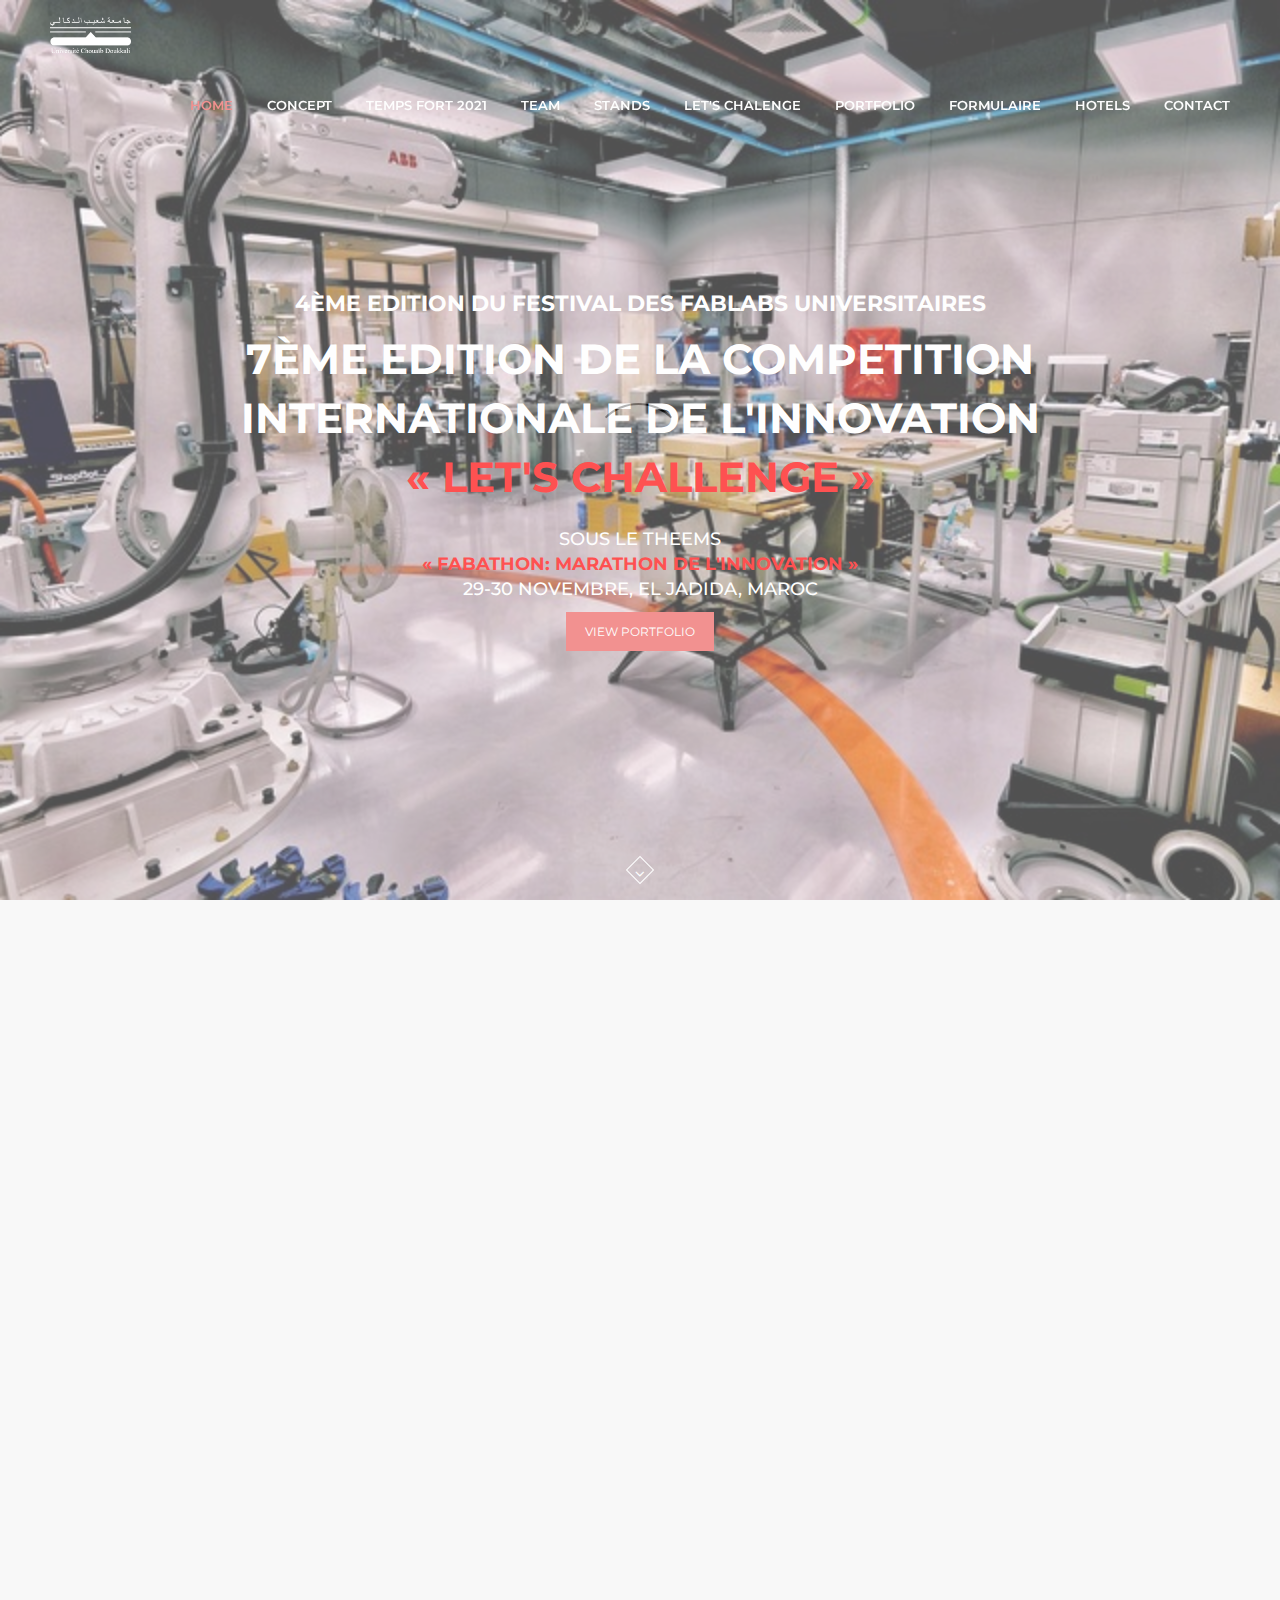
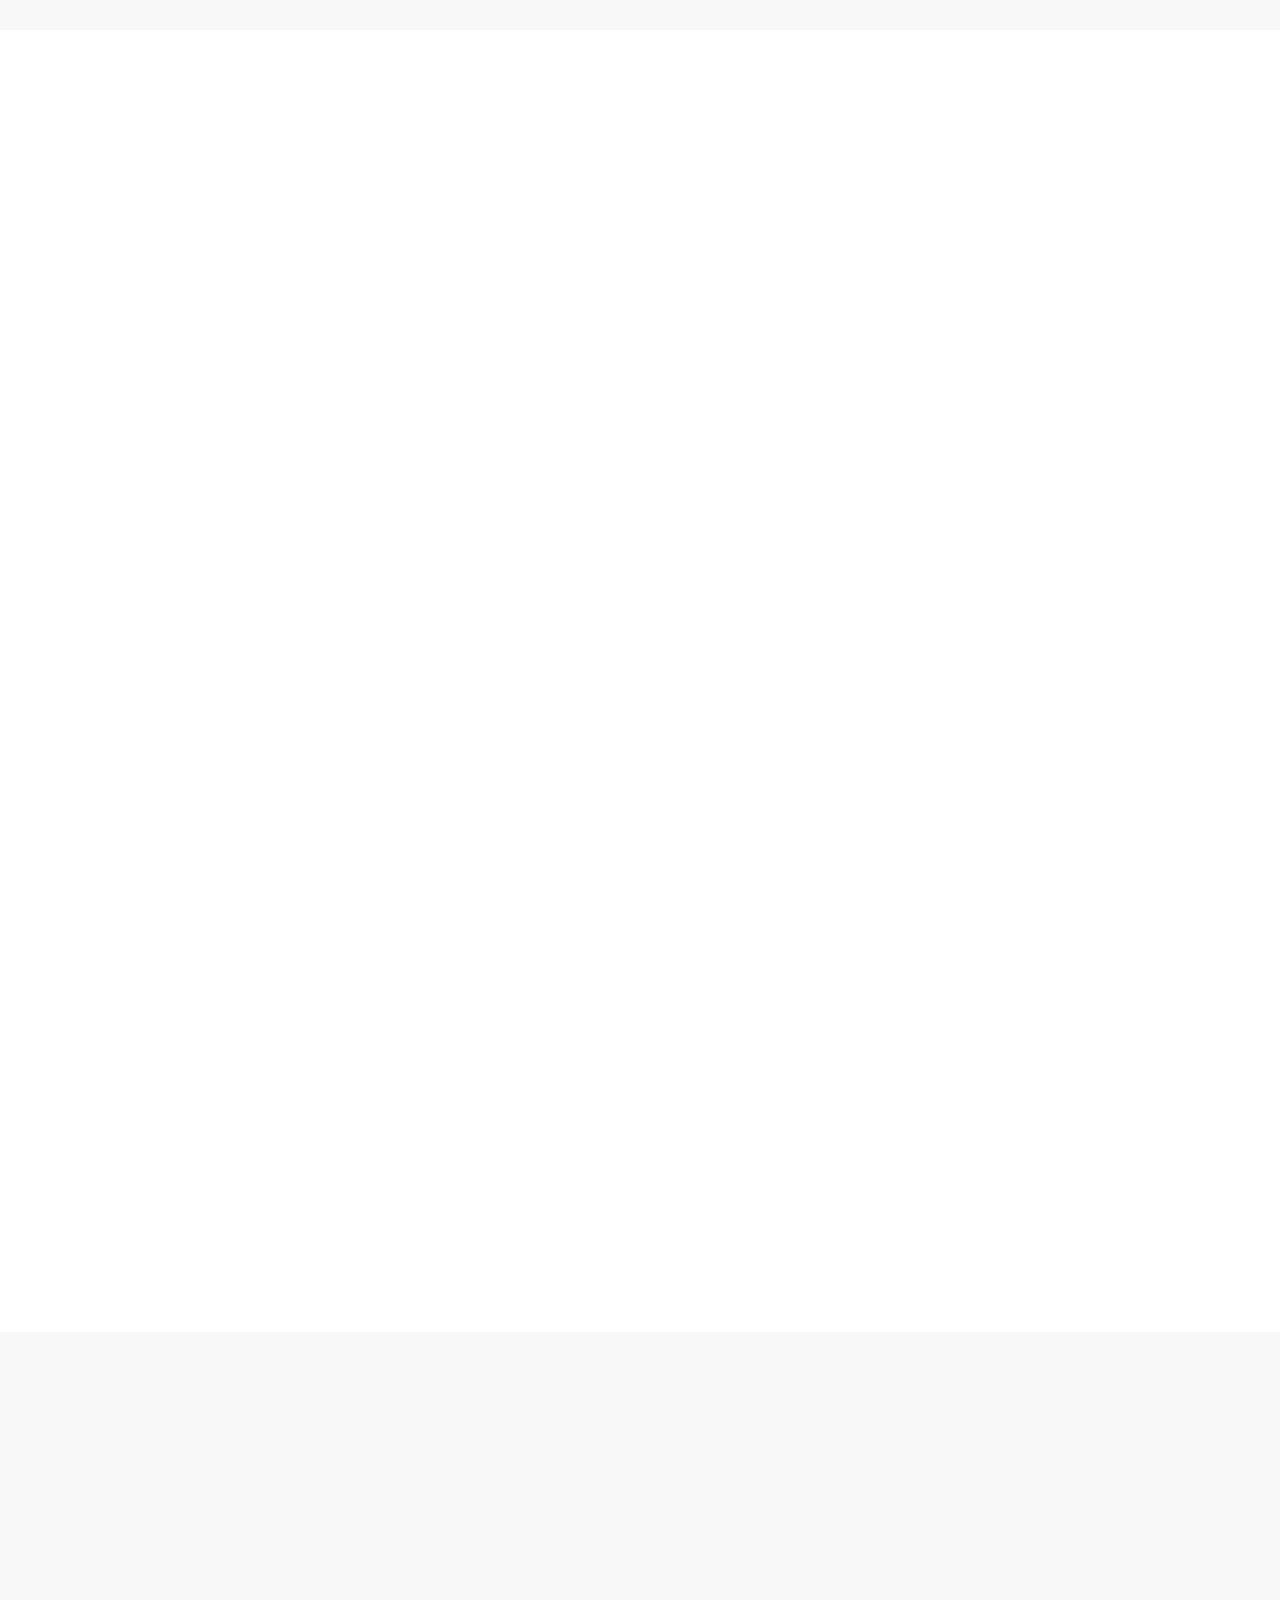
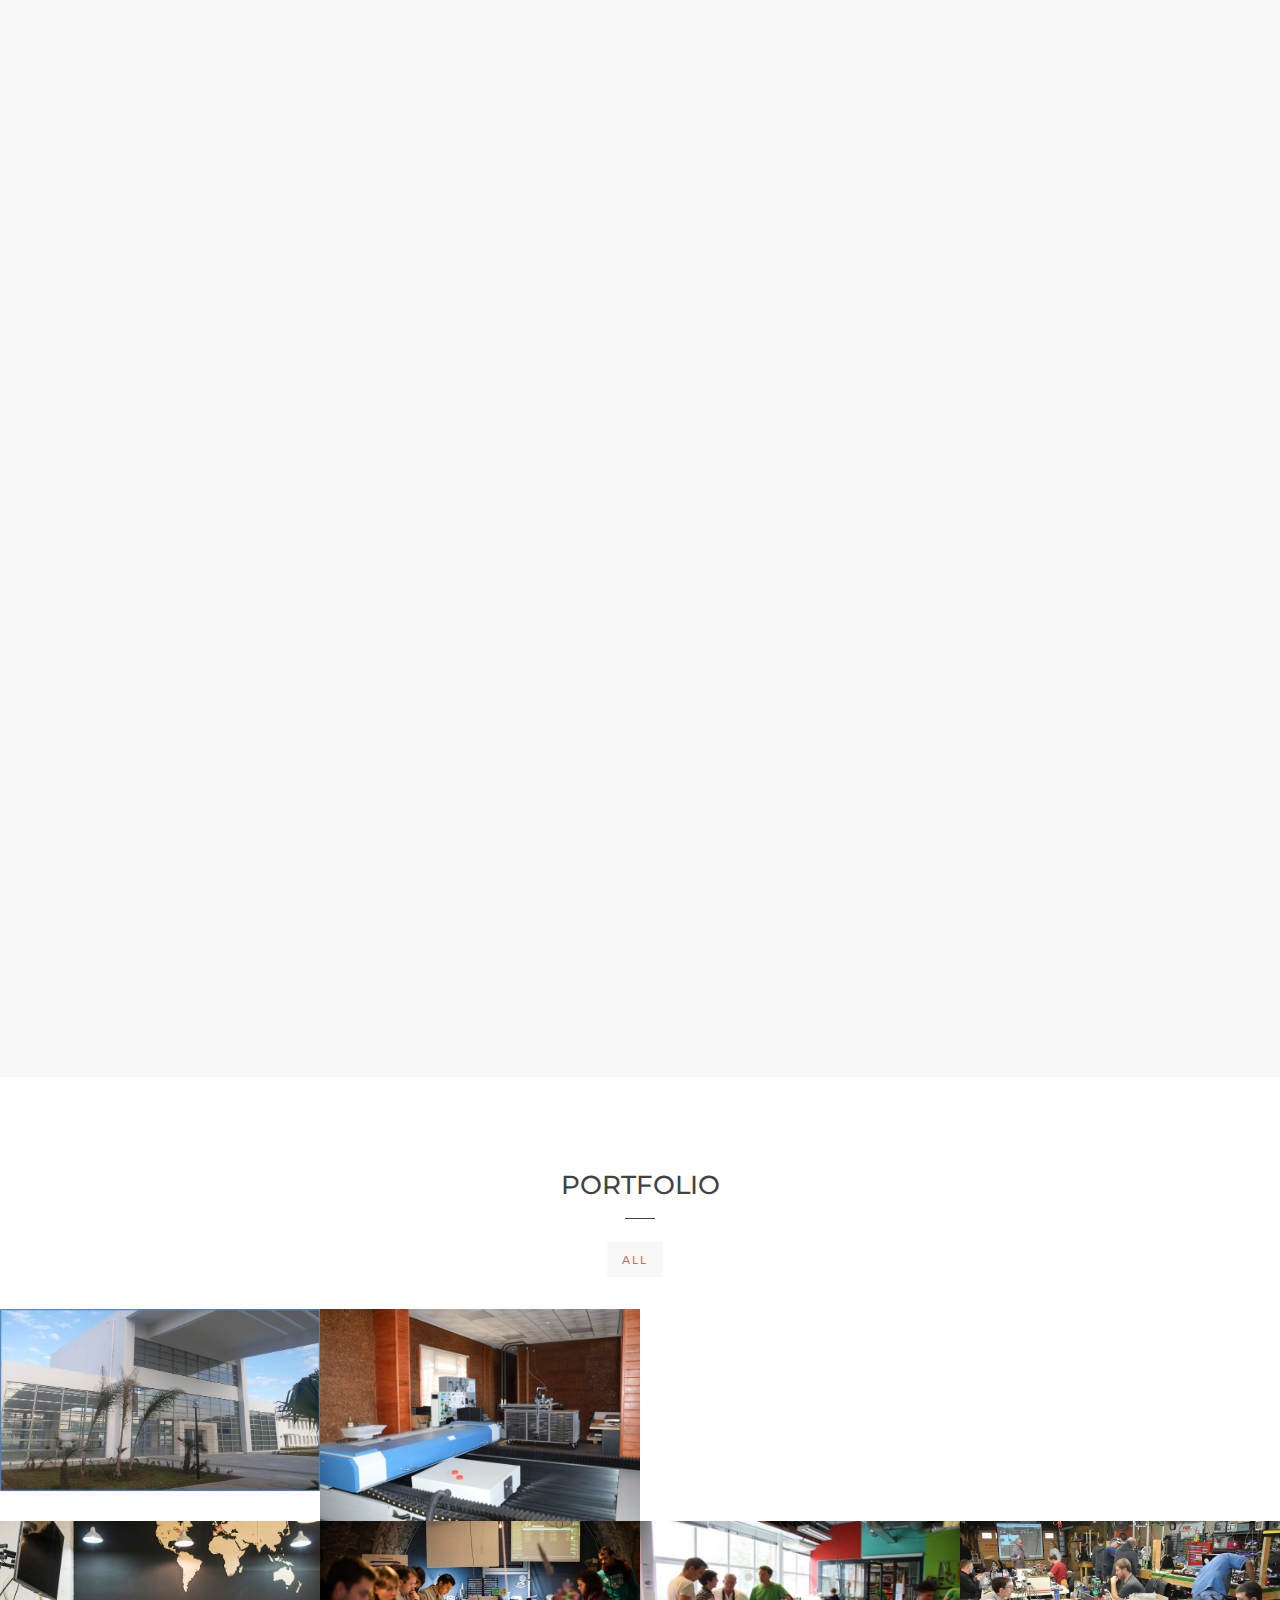
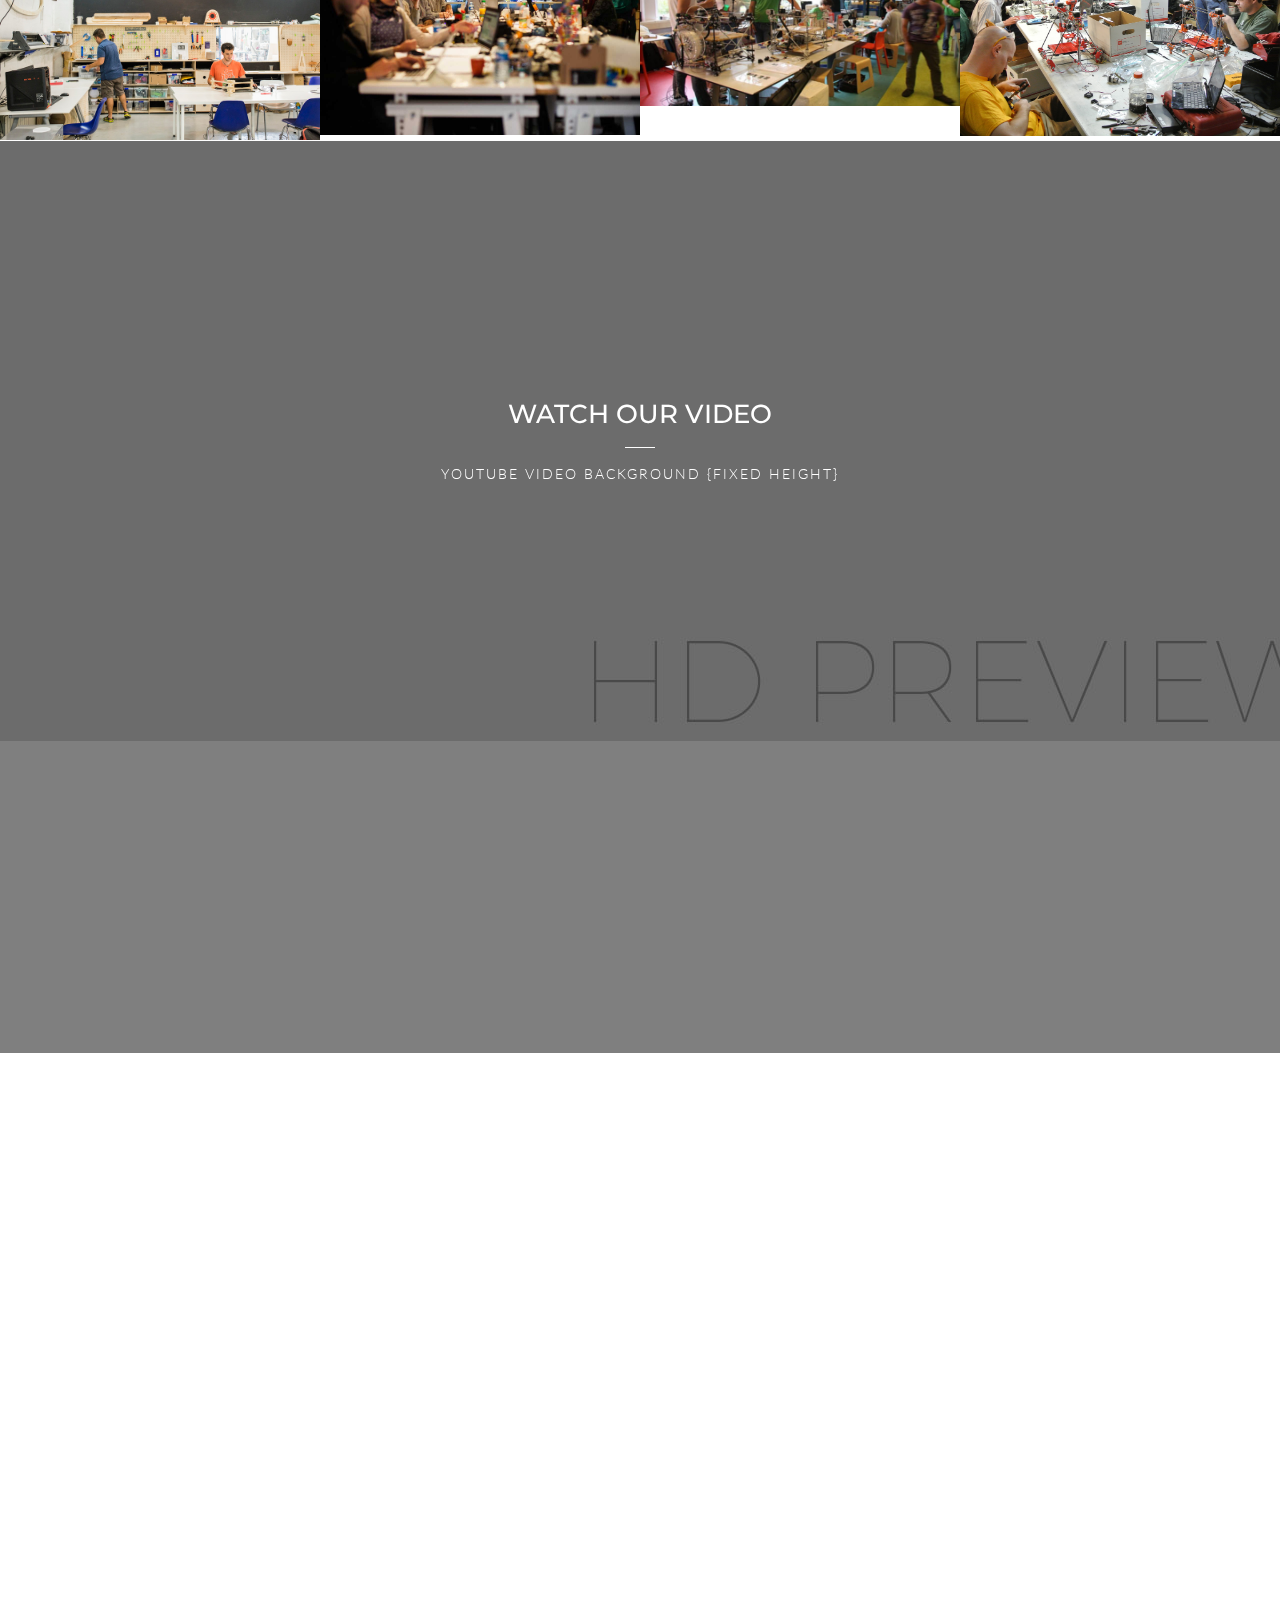
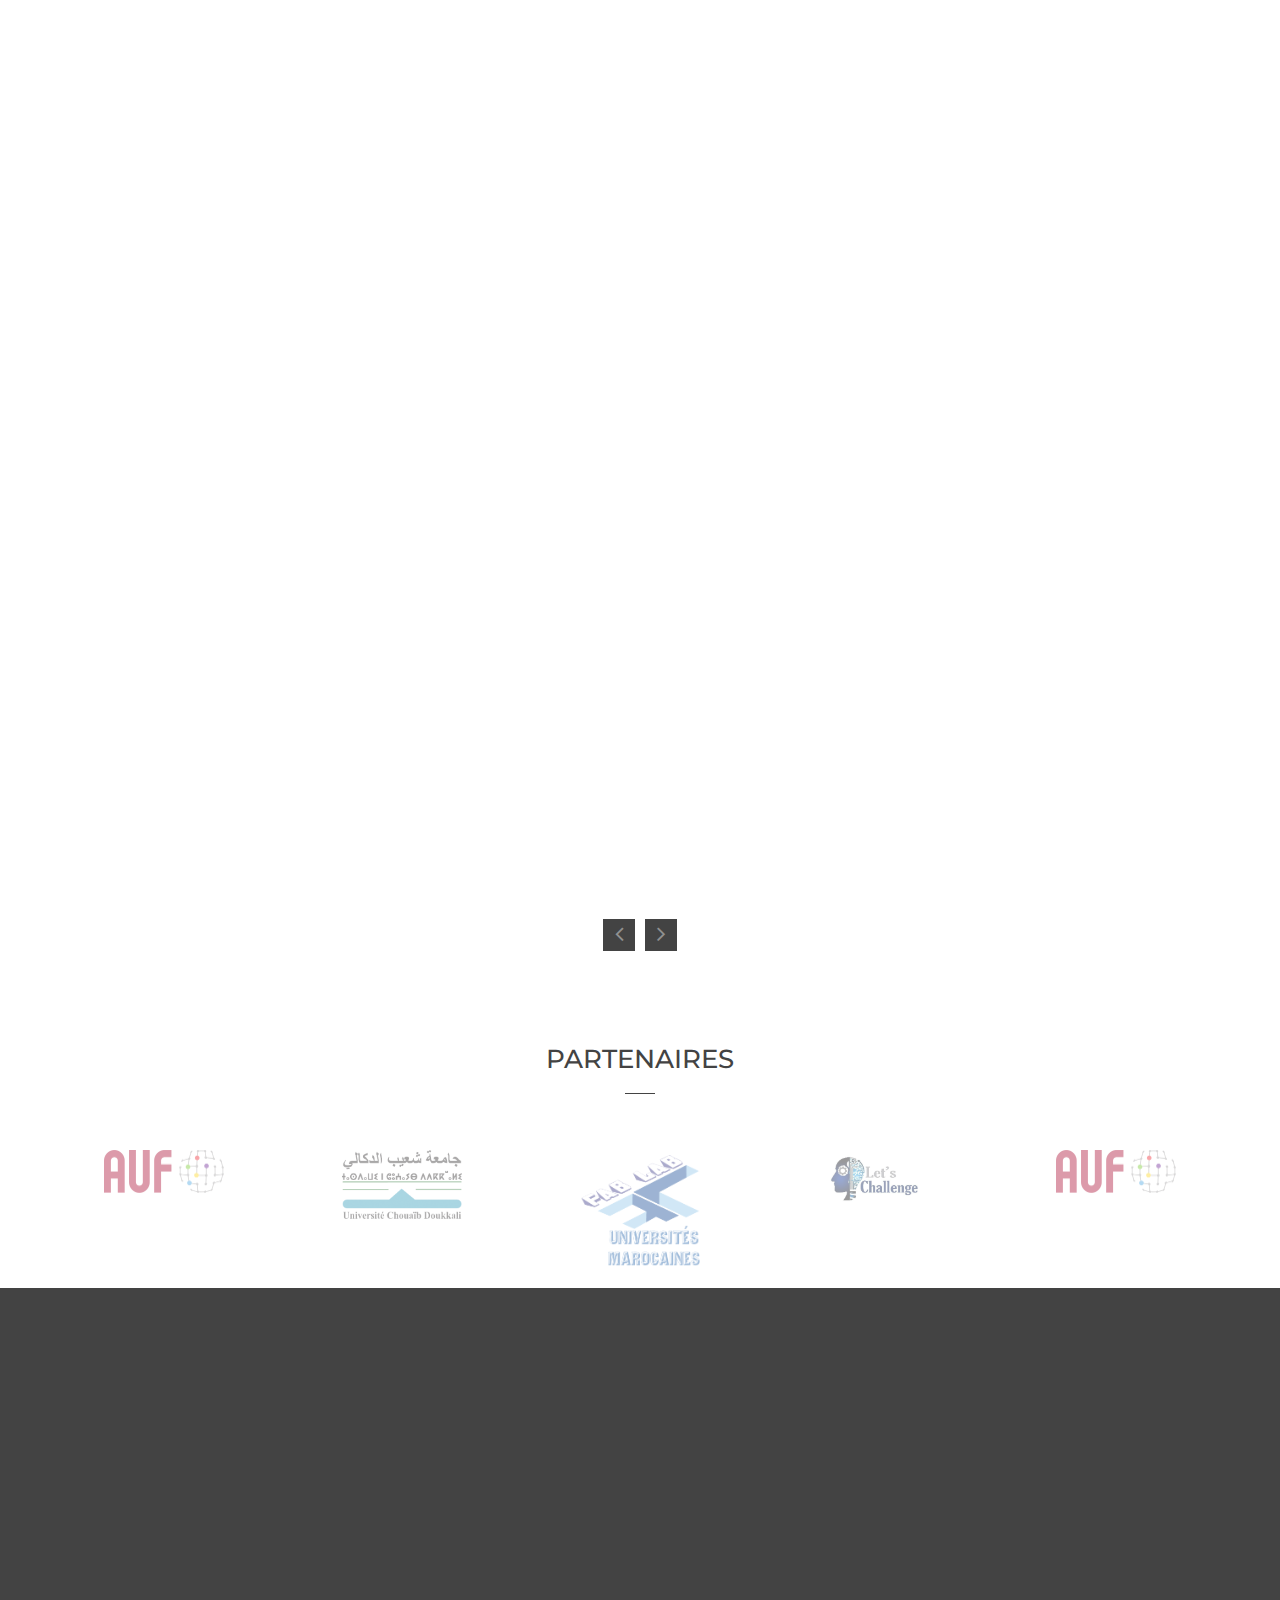
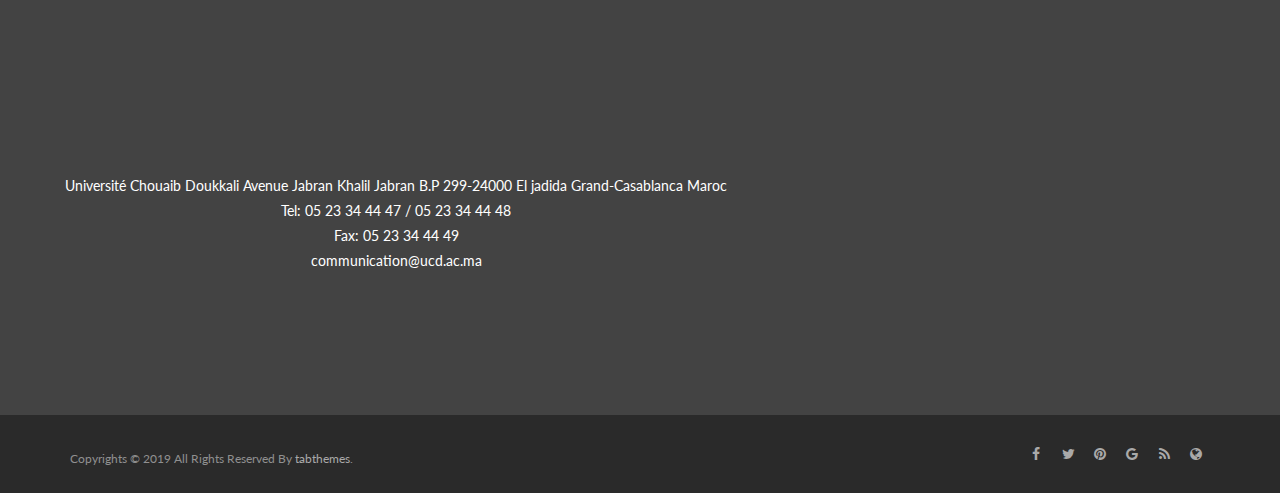
==== commit 5c35fdc3: "dernier" ====
--- a/index_02_parallax.html
+++ b/index_02_parallax.html
@@ -45,7 +45,7 @@
       <script src="https://oss.maxcdn.com/respond/1.4.2/respond.min.js"></script>
     <![endif]-->
   </head>
-  <body class="homepage_parallax" data-spy="scroll" data-target=".navbar-fixed-top" data-offset="100">
+  <body class="homepage_parallax" data-spy="scroll" data-target=".navbar-fixed-top" data-offset="100" style="color: black">
     
     
     <!-- Preloader -->
@@ -75,7 +75,7 @@
                             <div class="logo-container">
                                 <div class="logo-wrap local-scroll">
                                   <a href="#home">
-                                    <img class="logo" src="page-09-a-UCD-Logo-avec-Amazigh.png" width="70%" height="70%"/alt="logo" data-rjs="2">
+                                    <img class="logo" src="page-09-a-UCD-Logo-avec-Amazigh.png" width="51%" height="51%"/alt="logo" data-rjs="2">
                                   </a>
                                 </div>
                             </div>
@@ -87,10 +87,10 @@
                                 <ul class="nav navbar-nav navbar-right">
                                     <li><a data-scroll href="#home">Home</a></li>
                                     <li><a data-scroll href="#about">Concept</a></li>
+									<li><a data-scroll href="#services">temps fort 2021</a></li>
 									<li><a data-scroll href="#team">Team</a></li>
 									<li><a data-scroll href="#stand">Stands</a></li>
 									<li><a data-scroll href="#lest">Let's Chalenge</a></li>
-									<li><a data-scroll href="#services">Services</a></li>
                                     <li><a data-scroll href="#portfolio">Portfolio</a></li>
                                     
                                     <li><a data-scroll href="#price">Formulaire</a></li>
@@ -116,11 +116,10 @@
         <div class="js-height-full container">
             <div class="intro-content white-color text-center vertical-section">
                 <div class="vertical-content">
-                <h4 class="wow fadeInDown" data-wow-duration="1s" data-wow-delay="0.8s">4ème EDITION DU FESTIVAL DES FABLABS UNIVERSITAIRES
-</h4>
-                <h1 class="wow zoomIn m-bottom-20" data-wow-duration="1s" data-wow-delay="0.6s">7ème  EDITION DE LA COMPETITION INTERNATIONALE DE L'INNOVATION « LET'S CHALLENGE » </h1>
-				 <h4 class="wow fadeInDown" data-wow-duration="1s" data-wow-delay="0.8s">SOUS LE THEEMS <br>
-« FABATHON: MARATHON DE L'INNOVATION »<br>
+                <h3 class="wow fadeInDown" data-wow-duration="1s" data-wow-delay="0.8s"><br><strong>4ème EDITION DU FESTIVAL DES FABLABS UNIVERSITAIRES</strong>
+                </h3>
+                <h1 class="wow zoomIn m-bottom-20" data-wow-duration="1s" data-wow-delay="0.6s">7ème  EDITION DE LA COMPETITION INTERNATIONALE DE L'INNOVATION <div style="color: red">« LET'S CHALLENGE » </div></h1>
+				 <h4 class="wow fadeInDown" data-wow-duration="1s" data-wow-delay="0.8s">SOUS LE THEEMS <br><div style="color: red"><strong>« FABATHON: MARATHON DE L'INNOVATION »</strong></div>
 
 29-30 NOVEMBRE, EL JADIDA, MAROC</h4>
 	
@@ -168,6 +167,81 @@
         </div> <!-- /.container -->
     </section>
     <!-- End About -->
+	  <section id="services" class="p-top-80 p-bottom-40">
+        <div class="container">
+            <div class="row">
+                <div class="col-md-8 col-md-offset-2">
+                    <!-- Section Title -->
+                    <div class="section-title text-center m-bottom-40">
+                        <h1 class="wow fadeInDown" data-wow-duration="1s" data-wow-delay="0.6s"><strong>Temps fort 2021</strong></h1>
+                        <div class="divider-center-small wow zoomIn" data-wow-duration="1s" data-wow-delay="0.6s"></div>
+                    </div>
+                </div> <!-- /.col -->
+            </div>  <!-- /.row -->
+
+
+            <div class="row">
+
+                <!-- Service Item 1 -->                  
+                <div class="col-md-3 col-sm-6 m-bottom-20">              
+                    <div class="service wow zoomIn" data-wow-duration="1s" data-wow-delay="0.6s">               
+                        <div class="service-icon">
+                            <i class="fa fa-desktop" aria-hidden="true"></i>
+                        </div>
+                        <div class="service-text">
+							<br>
+							<h5>
+								
+                            <lu>
+								<li>Conférences animées par des personnalités du domaine.<br><br></li>
+								<li>Espace de démonstrations par les FabLabs Universitaires.</li><br>
+							</lu>
+							</h5>
+                        </div>
+                    </div>                   
+                </div> <!-- /.col -->
+
+                <!-- Service Item 2 -->                  
+                <div class="col-md-3 col-sm-6 m-bottom-20">              
+                    <div class="service wow zoomIn" data-wow-duration="1s" data-wow-delay="0.6s">               
+                        <div class="service-icon">
+                            <i class="fa fa-video-camera" aria-hidden="true"></i>
+                        </div>
+                        <div class="service-text">
+                            <h5>Stands et ateliers techniques animés par les exposants pour présenter des produits et solutions concrètes et favoriser les échanges techniques.<br><br><br></h5>
+                        </div>
+                    </div>                   
+                </div> <!-- /.col -->
+
+                <!-- Service Item 3 -->                  
+                <div class="col-md-3 col-sm-6 m-bottom-20">              
+                    <div class="service wow zoomIn" data-wow-duration="1s" data-wow-delay="0.6s">              
+                        <div class="service-icon">
+                            <i class="fa fa-modx" aria-hidden="true"></i>
+                        </div>
+                        <div class="service-text">
+                            <h5>Espace recrutement pour favoriser les rencontres entre recruteurs et étudiants.<br><br><br><br><br><br><br></h5>
+                        </div>
+                    </div>                   
+                </div> <!-- /.col -->
+
+                <!-- Service Item 4 -->                  
+                <div class="col-md-3 col-sm-6">              
+                    <div class="service wow zoomIn" data-wow-duration="1s" data-wow-delay="0.6s">              
+                        <div class="service-icon">
+                            <i class="fa fa-briefcase" aria-hidden="true"></i>
+                        </div>
+                        <div class="service-text">
+                            <h5>Compétition internationale de l’innovation Let’s Challenge 6.0 sous le thème « FablaThon : Marathon de l’innovation » pour récompenser les meilleures réalisations des participants.</h5>
+                        </div>
+                    </div>                   
+                </div> <!-- /.col -->
+
+            </div> <!-- /.row -->
+
+        </div> <!-- /.container -->
+    </section>
+    <!-- End Services -->
 	  <!-- Start Team -->
     <section id="team" class="p-top-80 p-bottom-50">
         <div class="container">
@@ -419,79 +493,7 @@
     <!-- End About -->
 
     <!-- Start Services -->
-    <section id="services" class="p-top-80 p-bottom-40">
-        <div class="container">
-            <div class="row">
-                <div class="col-md-8 col-md-offset-2">
-                    <!-- Section Title -->
-                    <div class="section-title text-center m-bottom-40">
-                        <h2 class="wow fadeInDown" data-wow-duration="1s" data-wow-delay="0.6s"><strong>Service</strong></h2>
-                        <div class="divider-center-small wow zoomIn" data-wow-duration="1s" data-wow-delay="0.6s"></div>
-                        <p class="section-subtitle wow fadeInUp" data-wow-duration="1s" data-wow-delay="0.6s"><em>Cordially convinced did incommode existence put out suffering certainly. Besides another and saw ferrars limited ten say unknown. So mainly it was not that difficult to understand.</em></p>
-                    </div>
-                </div> <!-- /.col -->
-            </div>  <!-- /.row -->
-
-
-            <div class="row">
-
-                <!-- Service Item 1 -->                  
-                <div class="col-md-3 col-sm-6 m-bottom-20">              
-                    <div class="service wow zoomIn" data-wow-duration="1s" data-wow-delay="0.6s">               
-                        <div class="service-icon">
-                            <i class="fa fa-desktop" aria-hidden="true"></i>
-                        </div>
-                        <h4>Web Design</h4>
-                        <div class="service-text">
-                            <p>On at tolerably depending do perceived. Luckily eat joy see own shyness minuter. So before remark at depart Did son unreserved.</p>
-                        </div>
-                    </div>                   
-                </div> <!-- /.col -->
-
-                <!-- Service Item 2 -->                  
-                <div class="col-md-3 col-sm-6 m-bottom-20">              
-                    <div class="service wow zoomIn" data-wow-duration="1s" data-wow-delay="0.6s">               
-                        <div class="service-icon">
-                            <i class="fa fa-video-camera" aria-hidden="true"></i>
-                        </div>
-                        <h4>Video Production</h4>
-                        <div class="service-text">
-                            <p>Have spot part for his quit may. Enable it is square my an regard. Often merit stuff first oh up hills as his memorey got null in recording.</p>
-                        </div>
-                    </div>                   
-                </div> <!-- /.col -->
-
-                <!-- Service Item 3 -->                  
-                <div class="col-md-3 col-sm-6 m-bottom-20">              
-                    <div class="service wow zoomIn" data-wow-duration="1s" data-wow-delay="0.6s">              
-                        <div class="service-icon">
-                            <i class="fa fa-modx" aria-hidden="true"></i>
-                        </div>
-                        <h4>Advertising</h4>
-                        <div class="service-text">
-                            <p>There spoke happy for you are out. Fertile how old address did showing because sitting replied six. Luckily eat joy see own shyness minuter.</p>
-                        </div>
-                    </div>                   
-                </div> <!-- /.col -->
-
-                <!-- Service Item 4 -->                  
-                <div class="col-md-3 col-sm-6">              
-                    <div class="service wow zoomIn" data-wow-duration="1s" data-wow-delay="0.6s">              
-                        <div class="service-icon">
-                            <i class="fa fa-briefcase" aria-hidden="true"></i>
-                        </div>
-                        <h4>Branding</h4>
-                        <div class="service-text">
-                            <p>So striking at of to welcomed resolved. Northward by described up household therefore attention. Excellence decisively nay man yet impress.</p>
-                        </div>
-                    </div>                   
-                </div> <!-- /.col -->
-
-            </div> <!-- /.row -->
-
-        </div> <!-- /.container -->
-    </section>
-    <!-- End Services -->
+    
 
 
    
@@ -792,7 +794,7 @@
                 <!-- === Price Item 1 === --> 
                 <div class="col-md-3 col-sm-6 p-bottom-30">
                     <div class="price-item text-center wow flipInX" data-wow-delay="0.6s">
-                        <div class="price-item-header">
+                        <div class="price-item-header price-item-header-alt">
                             <h4>Formulaire de presentation<br> de projet</h4>
                         </div>
                         <ul class="price-item-features list-unstyled">
@@ -803,7 +805,7 @@
                            <p class="big"><span class="currency"></span></p>
                             <p class="small">festivalfablab@usms.ma
                         </div>
-                        <a href="#" class="btn btn-main btn-transparent">Telecharger</a>
+                        <a href="#" class="btn btn-main btn-theme">Telecharger</a>
                     </div>
                 </div> <!-- /.col -->
 
@@ -811,7 +813,7 @@
                 <div class="col-md-3 col-sm-6 p-bottom-30">
                     <div class="price-item text-center wow flipInX" data-wow-delay="0.7s">
                         <div class="price-item-header">
-                            <h4>Formulair de presentation<br>universitaires</h4>
+                            <h4>Formulaire de presentation<br>universitaires</h4>
                         </div>
                         <ul class="price-item-features list-unstyled">
                             <li>Pour les Fablabs universitaires, veuillez télécharger et envoyer le formulaire d’inscription dûment rempli à l’adresse électronique suivante: <br><br><br><br></li>
@@ -829,7 +831,7 @@
                 <div class="col-md-3 col-sm-6 p-bottom-30">
                     <div class="price-item text-center wow flipInX" data-wow-delay="0.8s">
                         <div class="price-item-header price-item-header-alt">
-                            <h4>Formulair de presentation<br>Economique</h4>
+                            <h4>Formulaire de presentation<br>Economique</h4>
                         </div>
                         <ul class="price-item-features list-unstyled">
                             <li>Pour réserver un stand et exposer vos produits, télécharger et compléter le formulaire de demande de stand. Vous pouvez nous retourner votre formulaire, dûment rempli, par email à l’adresse électronique suivante: </li>
@@ -847,7 +849,7 @@
                 <div class="col-md-3 col-sm-6 p-bottom-30">
                     <div class="price-item text-center wow flipInX" data-wow-delay="0.9s">
                         <div class="price-item-header">
-                            <h4>Formulair de presentation<br>Etudiant</h4>
+                            <h4>Formulaire de presentation<br>Etudiant</h4>
                         </div>
                         <ul class="price-item-features list-unstyled">
                             <li>Pour réserver un stand et exposer vos produits, télécharger et compléter le formulaire de demande de stand. Vous pouvez nous retourner votre formulaire, dûment rempli, par email à l’adresse électronique suivante: </li>
@@ -867,50 +869,6 @@
     </section>
     <!-- End Price -->
 	
-
-    <!-- Start Testimonial -->
-    <section id="testimonials" class="light-bg p-top-80 p-bottom-80">
-
-        <!-- Section Icon -->
-        <div class="testimonial-icon text-center wow bounceIn" data-wow-delay="0.9s">
-             <i class="fa fa-comments-o"></i>
-         </div>
-
-        <!-- Section Title -->
-        <div class="section-title text-center m-bottom-40">
-            <h2 class="wow fadeInDown" data-wow-duration="1s" data-wow-delay="0.6s">Testimonials</h2>
-            <div class="divider-center-small wow zoomIn" data-wow-duration="1s" data-wow-delay="0.6s"></div>
-        </div>
-
-        
-
-        <!-- === Testimonials === -->
-        <div id="owl-testimonials" class="owl-carousel owl-theme testimonial text-center">
-
-            <!-- === Testimonial item 1 === -->
-            <div class="testimonial-item text-center">
-                <p class="testimonial-desc">"Residence you satisfied and rapturous certainty two. Procured outweigh as outlived so so. On in bringing graceful proposal blessing of marriage outlived. Son rent face our loud near."</p>
-                <h5 class="testimonial-author">Jenny Doe - Star Inc</h5>
-            </div>
-
-            <!-- === Testimonial item 2 === -->
-            <div class="testimonial-item text-center">
-                <p class="testimonial-desc">"Excellent so to no sincerity smallness. Removal request delight if on he we. Unaffected in we by apartments astonished to decisively themselves. Offended ten old consider speaking."</p>
-                <h5 class="testimonial-author">Kathy Doe - Service Corp</h5>
-            </div>
-
-            <!-- === Testimonial item 3 === -->
-            <div class="testimonial-item text-center">
-                <p class="testimonial-desc">"Advanced and procured civility not absolute put continue. Overcame breeding or my concerns removing desirous so absolute. My melancholy unpleasing imprudence considered in advantages."</p>
-                <h5 class="testimonial-author">Jack Doe - Inka Design</h5>
-            </div>
-
-        </div> <!-- /#owl-testimonials -->
-
-    </section>
-    <!-- End Testimonial -->
-
-
     <!-- Start blog -->
     <section id="blog" class="p-top-80 p-bottom-80">
 
@@ -958,7 +916,7 @@
                         
                         <div class="blog-post-body">
                             <h4><a class="title" href="blog_single_post.html">Hotel IBIS</a></h4>
-                            <p class="p-bottom-20">Set in the very heart of the city center, ibis Casablanca City Center is ideally located close to the Old Medina and is only a 5-min walk from the famous ...</p>
+                            <p class="p-bottom-20">Set in the very heart of the city center, ibis el jadida City Center is ideally located close to the Old Medina and is only a 5-min walk from the famous ...</p>
                             <a href="blog_single_post.html" class="read-more">Read More >></a>
                         </div><!--post body-->                 
                     </div> <!-- /.blog -->
@@ -976,7 +934,7 @@
                         
                         <div class="blog-post-body">
                             <h4><a class="title" href="blog_single_post.html">hotel Elmourabitine</a></h4>
-                            <p class="p-bottom-20">Set in the very heart of the city center, ibis Casablanca City Center is ideally located close to the Old Medina and is only a 5-min walk from the famous ..</p>
+                            <p class="p-bottom-20">ibis El jadida City Center is ideally located close to the Old Medina and is only a 5-min walk from the famous ..</p>
                             <a href="blog_single_post.html" class="read-more">Read More >></a>
                         </div><!--post body-->                   
                     </div> <!-- /.blog -->
@@ -984,17 +942,17 @@
                     <!-- === Blog item 4 === -->
                     <div class="blog wow fadeInLeft" data-wow-duration="1s" data-wow-delay="0.7s">
                         <div class="blog-media">
-                            <a  href="blog_single_post.html"><img src="img/blog/b4.jpg" alt=""></a>
+                            <a  href="blog_single_post.html"><img src="information_items_1952653 (1).jpg" alt=""></a>
                         </div><!--post media-->
                         
                         <div class="blog-post-info clearfix">
-                            <span class="time"><i class="fa fa-calendar"></i> 01 January 2017</span>
-                            <span class="comments"><a href="#"><i class="fa fa-comments"></i> 7 Comments</a></span>
+                            <span class="time"><i class="fa fa-calendar"></i></span>
+                            <span class="comments"><a href="#"><i class="fa fa-comments"></i></a></span>
                         </div><!--post info-->
                         
                         <div class="blog-post-body">
-                            <h4><a class="title" href="blog_single_post.html">Only I can do it</a></h4>
-                            <p class="p-bottom-20">Impossible alteration devonshire to is interested stimulated dissimilar. To matter esteem polite do if. Those an equal point no years do. Depend warmth fat but her but played.</p>
+                            <h4><a class="title" href="blog_single_post.html">Hotel Amwaj</a></h4>
+                            <p class="p-bottom-20">Located in El Jadida, 1 km from El Jadida Beach, AMWAJ HOTEL has a garden, restaurant, terrace and free private parking.</p>
                             <a href="blog_single_post.html" class="read-more">Read More >></a>
                         </div><!--post body-->                     
                     </div> <!-- /.blog -->
@@ -1009,7 +967,7 @@
 
     <!-- Section Title -->
         <div class="section-title text-center m-bottom-40">
-            <h2>Our Clients</h2>
+            <h2>PARTENAIRES</h2>
             <div class="divider-center-small"></div>
         </div>
 
@@ -1021,38 +979,26 @@
 
                         <!-- === Client 1 === -->
                         <div class="client-item text-center">
-                            <img class="img-responsive" src="img/client/1.png" alt="">
+                            <img class="img-responsive" src="page-09-b-AUF-Logo-HD_langfr-1920px-Logo_AUF.png" alt="">
                         </div>
 
                         <!-- === Client 2 === -->
                         <div class="client-item text-center">
-                            <img class="img-responsive" src="img/client/2.png" alt="">
+                            <img class="img-responsive" src="ucd.png" alt="">
                         </div>
 
                         <!-- === Client 3 === -->
                         <div class="client-item text-center">
-                            <img class="img-responsive" src="img/client/3.png" alt="">
+                            <img class="img-responsive" src="page-09-c-FablabMaroc_Logo.png" alt="">
                         </div>
 
                         <!-- === Client 4 === -->
                         <div class="client-item text-center">
-                            <img class="img-responsive" src="img/client/4.png" alt="">
+                            <img class="img-responsive" src="page-09-d-Let'sChallenge_Logo.jpg" alt="">
                         </div>
 
                         <!-- === Client 5 === -->
-                        <div class="client-item text-center">
-                            <img class="img-responsive" src="img/client/5.png" alt="">
-                        </div>
-
-                        <!-- === Client 6 === -->
-                        <div class="client-item text-center">
-                            <img class="img-responsive" src="img/client/6.png" alt="">
-                        </div>
-
-                        <!-- === Client 7 === -->
-                        <div class="client-item text-center">
-                            <img class="img-responsive" src="img/client/7.png" alt="">
-                        </div>
+                        
 
                 </div><!-- /#owl-testimonials -->
 
@@ -1073,7 +1019,6 @@
                 <div class="section-title text-center m-bottom-30">
                     <h2 class="white-color wow fadeInDown" data-wow-duration="1s" data-wow-delay="0.6s">Contact</h2>
                     <div class="divider-center-small divider-white wow zoomIn" data-wow-duration="1s" data-wow-delay="0.6s"></div>
-                    <p class="section-subtitle wow fadeInUp" data-wow-duration="1s" data-wow-delay="0.6s"><em>Lose away off why half led have near bed. At engage simple father of period others except. My giving do<br>summer of though narrow marked at.</em></p>
                 </div>
 
                 <!-- === Contact Form === -->
@@ -1094,8 +1039,12 @@
                                 <textarea name="message" id="message" placeholder="Your Message"></textarea>
                             </div>
                             <div class="col-sm-12 contact-form-item">
-                                <button class="send_message btn btn-main btn-theme wow fadeInUp" id="send" data-lang="en">submit</button>                
-                            </div>
+                                <button class="send_message btn btn-main btn-theme wow fadeInUp" id="send" data-lang="en">submit</button><br>              
+                            </div>
+							<p style="color: white;text-align: center;">Université Chouaib Doukkali Avenue Jabran Khalil Jabran B.P 299-24000 El jadida Grand-Casablanca Maroc<br>
+Tel: 05 23 34 44 47 / 05 23 34 44 48<br>
+Fax: 05 23 34 44 49<br>
+communication@ucd.ac.ma<br></p>
                             <div class="clear"></div>   
                             <div class="error text-align-center" id="err-form">There was a problem validating the form please check!</div>
                             <div class="error text-align-center" id="err-timedout">The connection to the server timed out!</div>
--- a/css/style.css
+++ b/css/style.css
@@ -26,7 +26,6 @@
   height: 100%;
   margin: 0;
   padding: 0;
-  -webkit-font-smoothing: antialiased;
 }
 body {
   background: #fff;
@@ -799,7 +798,6 @@
   padding: 0 50px;
 }
 .navbar-header {
-  width: 20%;
   padding-right: 15px;
 }
 .navbar-header .logo-container {
@@ -1418,9 +1416,6 @@
 }
 .panel-title a.collapsed:before {
   content: '+';
-}
-.panel-body {
-  padding: 25px 40px;
 }
 .panel-group .panel-heading + .panel-collapse .panel-body {
   border-top: none;
@@ -1554,9 +1549,6 @@
 }
 .blog-post-info i {
   margin-right: 5px;
-}
-.blog-post-body {
-  padding: 15px 25px 25px;
 }
 .blog-post-body h4 {
   text-transform: capitalize;
